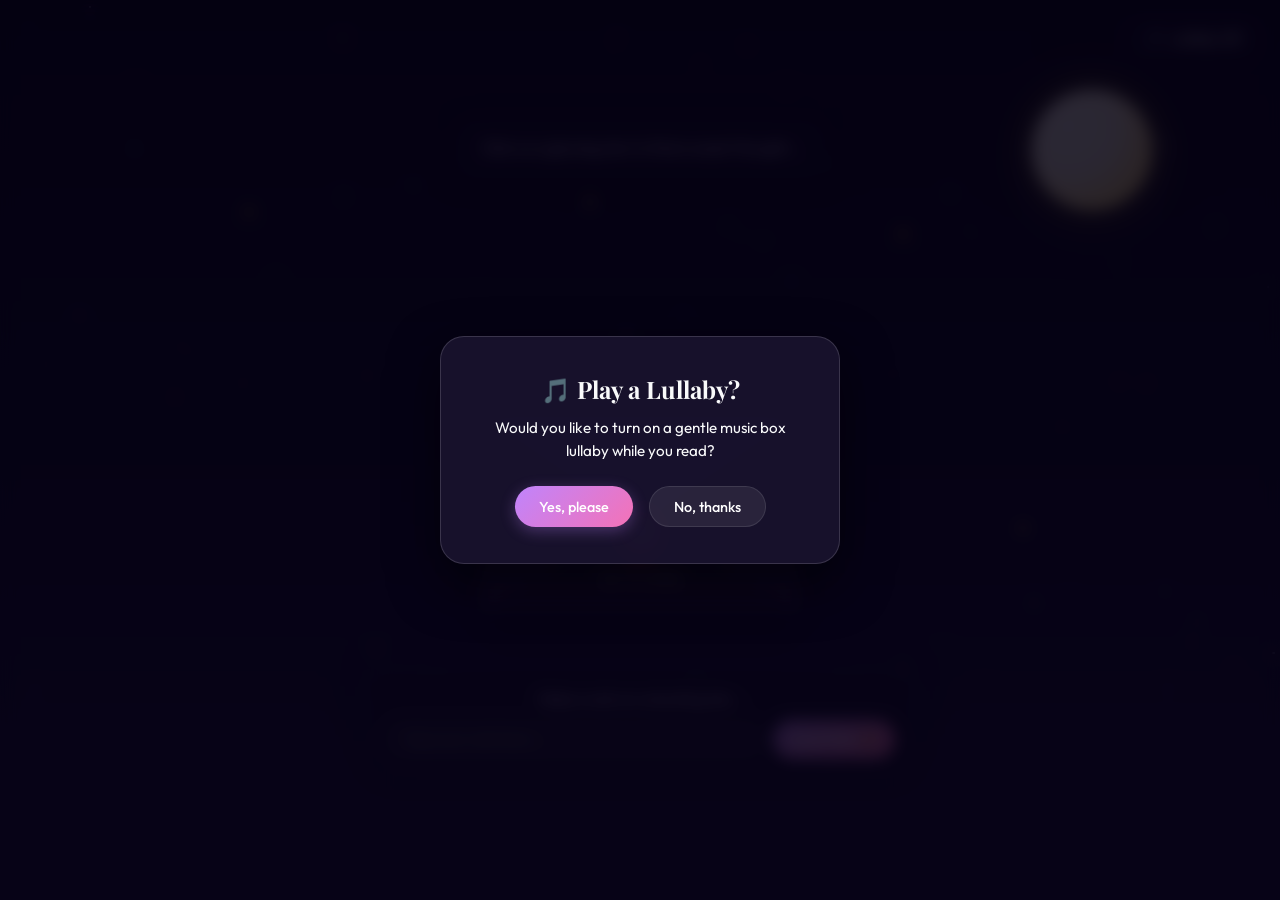
==== index.html @ 69a0bda9 "Add interactive goodnight letter for Neha" ====
<!DOCTYPE html>
<html lang="en">
<head>
    <meta charset="UTF-8">
    <meta name="viewport" content="width=device-width, initial-scale=1.0">
    <title>Good Night, Neha 🌙</title>
    <!-- Modern Premium Fonts -->
    <link rel="preconnect" href="https://fonts.googleapis.com">
    <link rel="preconnect" href="https://fonts.gstatic.com" crossorigin>
    <link href="https://fonts.googleapis.com/css2?family=Outfit:wght@300;400;600&family=Playfair+Display:ital,wght@0,400;0,700;1,400&family=Great+Vibes&display=swap" rel="stylesheet">
    <link rel="stylesheet" href="style.css">
</head>
<body>
    <!-- Canvas for floating heart particles -->
    <canvas id="particles-canvas"></canvas>

    <!-- Starfield container for dynamically generated stars -->
    <div id="starfield"></div>

    <!-- Parallax/Background elements -->
    <div class="moon">
        <div class="moon-glow"></div>
    </div>
    
    <div class="ambient-fog"></div>

    <!-- Main Interactive Area -->
    <div class="app-container">
        <!-- Soundbox Control -->
        <button id="music-toggle" class="music-btn" aria-label="Toggle Music Box">
            <span class="music-icon">🎵</span>
            <span class="music-text">Lullaby Off</span>
        </button>

        <!-- Dynamic Message Bubble (When clicking stars) -->
        <div id="star-message" class="star-message-bubble">
            Click on a glowing star to find a sweet thought...
        </div>

        <!-- The Interactive Envelope -->
        <div class="envelope-wrapper">
            <div class="envelope" id="envelope">
                <div class="flap"></div>
                <div class="pocket"></div>
                <!-- The Letter inside the envelope -->
                <div class="letter">
                    <div class="letter-content">
                        <h2 class="letter-title">Good Night, Neha ❤️</h2>
                        <div class="letter-divider"></div>
                        <p class="letter-body">
                            As the night settles in and the world grows quiet, I find my thoughts drifting to you. You make every single day brighter, and tonight, I wanted to send a little piece of that warmth back to you.
                        </p>
                        <p class="letter-body">
                            Thank you for being your wonderful, amazing self. May your sleep be peaceful and your dreams filled with happy thoughts. 
                        </p>
                        <p class="letter-signature">
                            Always, <br>
                            <span class="signature-name">Priyansh</span>
                        </p>
                    </div>
                </div>
                <!-- The interactive heart wax seal -->
                <div class="seal" id="envelope-seal">
                    <svg class="heart-svg" viewBox="0 0 32 32">
                        <path d="M16,28.261c-0.342,0-0.676-0.125-0.938-0.352c-0.273-0.237-7.447-6.529-10.457-9.539C2.47,16.233,1,13.676,1,10.66 C1,5.334,5.334,1,10.66,1c3.016,0,5.573,1.47,7.34,3.605C19.767,2.47,22.324,1,25.34,1C30.666,1,35,5.334,35,10.66 c0,3.016-1.47,5.573-3.605,7.34c-3.01,3.01-10.184,9.302-10.457,9.539C20.676,28.136,20.342,28.261,16,28.261z"/>
                    </svg>
                    <span class="seal-prompt">Tap to Open</span>
                </div>
            </div>
        </div>

        <!-- Make a Wish Panel -->
        <div class="wish-panel">
            <p>Make a wish on a shooting star...</p>
            <div class="wish-input-container">
                <input type="text" id="wish-input" placeholder="Type your wish here..." maxlength="50">
                <button id="wish-btn">Send Wish ✨</button>
            </div>
        </div>
    </div>

    <!-- Sound Indicator (Popup modal for first sound activation instruction) -->
    <div id="sound-modal" class="modal">
        <div class="modal-content">
            <h3>🎵 Play a Lullaby?</h3>
            <p>Would you like to turn on a gentle music box lullaby while you read?</p>
            <div class="modal-actions">
                <button id="modal-yes" class="btn-modal btn-primary">Yes, please</button>
                <button id="modal-no" class="btn-modal">No, thanks</button>
            </div>
        </div>
    </div>

    <script src="app.js"></script>
</body>
</html>
---- style.css ----
:root {
    --bg-sky: linear-gradient(to bottom, #050212 0%, #0d0926 50%, #17113a 100%);
    --primary: #c084fc;
    --primary-light: #e9d5ff;
    --accent: #f472b6;
    --accent-glow: rgba(244, 114, 182, 0.4);
    --gold: #fcd34d;
    --gold-glow: rgba(252, 211, 77, 0.4);
    --text-white: #f9fafb;
    --glass-bg: rgba(18, 12, 38, 0.5);
    --glass-border: rgba(255, 255, 255, 0.06);
    --font-sans: 'Outfit', sans-serif;
    --font-serif: 'Playfair Display', serif;
    --font-cursive: 'Great Vibes', cursive;
}

* {
    box-sizing: border-box;
    margin: 0;
    padding: 0;
}

body {
    background: var(--bg-sky);
    color: var(--text-white);
    font-family: var(--font-sans);
    min-height: 100vh;
    overflow-x: hidden;
    position: relative;
    display: flex;
    justify-content: center;
    align-items: center;
}

/* Fullscreen particles canvas */
#particles-canvas {
    position: absolute;
    top: 0;
    left: 0;
    width: 100%;
    height: 100%;
    pointer-events: none;
    z-index: 10;
}

/* Dynamic Stars */
#starfield {
    position: absolute;
    top: 0;
    left: 0;
    width: 100%;
    height: 100%;
    z-index: 1;
    pointer-events: none;
}

.star {
    position: absolute;
    background-color: white;
    border-radius: 50%;
    animation: twinkle 3s infinite alternate ease-in-out;
}

.star-interactive {
    background-color: var(--gold);
    box-shadow: 0 0 10px var(--gold-glow);
    cursor: pointer;
    pointer-events: auto;
    animation: twinkle-pulse 2s infinite alternate ease-in-out;
    transition: transform 0.3s ease;
}

.star-interactive:hover {
    transform: scale(1.8);
    box-shadow: 0 0 20px var(--gold);
}

@keyframes twinkle {
    0% { opacity: 0.2; transform: scale(0.8); }
    100% { opacity: 1; transform: scale(1.2); }
}

@keyframes twinkle-pulse {
    0% { opacity: 0.4; box-shadow: 0 0 5px var(--gold-glow); }
    100% { opacity: 1; box-shadow: 0 0 15px var(--gold); }
}

/* Shooting Star */
.shooting-star {
    position: absolute;
    width: 100px;
    height: 2px;
    background: linear-gradient(90deg, rgba(255,255,255,1) 0%, rgba(255,255,255,0) 100%);
    z-index: 2;
    transform: rotate(-35deg);
    animation: shoot 1.5s ease-out forwards;
}

@keyframes shoot {
    0% { transform: translate(0, 0) rotate(-35deg) scale(0); opacity: 1; }
    100% { transform: translate(-300px, 210px) rotate(-35deg) scale(1); opacity: 0; }
}

/* Glowing Moon */
.moon {
    position: absolute;
    top: 10%;
    right: 10%;
    width: 120px;
    height: 120px;
    background: radial-gradient(circle at 30% 30%, #ffffff 0%, #fffbf0 40%, #fcd34d 100%);
    border-radius: 50%;
    z-index: 2;
    box-shadow: 0 0 40px rgba(252, 211, 77, 0.3), 0 0 80px rgba(252, 211, 77, 0.1);
    animation: float-moon 8s infinite alternate ease-in-out;
}

.moon-glow {
    position: absolute;
    top: -10px;
    left: -10px;
    right: -10px;
    bottom: -10px;
    border-radius: 50%;
    background: rgba(252, 211, 77, 0.05);
    filter: blur(10px);
}

@keyframes float-moon {
    0% { transform: translateY(0); }
    100% { transform: translateY(-12px); }
}

/* Ambient Fog */
.ambient-fog {
    position: absolute;
    bottom: 0;
    left: 0;
    width: 100%;
    height: 40vh;
    background: linear-gradient(to top, rgba(23, 17, 58, 0.8), rgba(0,0,0,0));
    z-index: 2;
    pointer-events: none;
}

/* App Container Layout */
.app-container {
    position: relative;
    z-index: 5;
    width: 100%;
    max-width: 600px;
    display: flex;
    flex-direction: column;
    align-items: center;
    gap: 2rem;
    padding: 1.5rem;
}

/* Soundbox Control */
.music-btn {
    position: fixed;
    top: 20px;
    right: 20px;
    z-index: 100;
    display: flex;
    align-items: center;
    gap: 0.5rem;
    padding: 0.6rem 1.2rem;
    border-radius: 50px;
    background: var(--glass-bg);
    border: 1px solid var(--glass-border);
    backdrop-filter: blur(10px);
    -webkit-backdrop-filter: blur(10px);
    color: var(--text-white);
    font-size: 0.9rem;
    cursor: pointer;
    transition: all 0.3s ease;
}

.music-btn:hover {
    background: rgba(255, 255, 255, 0.1);
    transform: scale(1.05);
}

.music-btn.active {
    border-color: var(--primary);
    box-shadow: 0 0 12px rgba(192, 132, 252, 0.3);
}

.music-icon {
    animation: bounce 2s infinite alternate ease-in-out;
}

@keyframes bounce {
    0% { transform: translateY(0); }
    100% { transform: translateY(-3px); }
}

/* Message Bubble */
.star-message-bubble {
    background: var(--glass-bg);
    border: 1px solid var(--glass-border);
    backdrop-filter: blur(12px);
    -webkit-backdrop-filter: blur(12px);
    border-radius: 20px;
    padding: 1rem 1.5rem;
    text-align: center;
    max-width: 90%;
    font-size: 0.95rem;
    color: var(--primary-light);
    line-height: 1.5;
    box-shadow: 0 8px 32px rgba(0,0,0,0.3);
    transition: all 0.5s cubic-bezier(0.16, 1, 0.3, 1);
    animation: fadeInBubble 1s ease-out;
}

@keyframes fadeInBubble {
    from { opacity: 0; transform: translateY(-10px); }
    to { opacity: 1; transform: translateY(0); }
}

/* 3D Interactive Envelope Container */
.envelope-wrapper {
    height: 380px;
    display: flex;
    justify-content: center;
    align-items: flex-end;
    perspective: 1000px;
    margin-top: 1.5rem;
}

.envelope {
    width: 320px;
    height: 200px;
    background-color: #2b1f4c;
    border-radius: 0 0 8px 8px;
    position: relative;
    box-shadow: 0 20px 40px rgba(0, 0, 0, 0.4);
    transition: transform 0.4s ease;
}

/* Envelope Flap (Triangle top) */
.flap {
    position: absolute;
    top: 0;
    left: 0;
    width: 0;
    height: 0;
    border-left: 160px solid transparent;
    border-right: 160px solid transparent;
    border-top: 110px solid #3c2c6b;
    border-radius: 4px;
    transform-origin: top;
    z-index: 4;
    transition: transform 0.4s ease 0.2s, z-index 0.1s ease 0.4s;
}

/* Envelope Pocket (Front folds) */
.pocket {
    position: absolute;
    bottom: 0;
    left: 0;
    width: 0;
    height: 0;
    border-left: 160px solid #231942;
    border-right: 160px solid #231942;
    border-bottom: 100px solid #1c1335;
    border-top: 100px solid transparent;
    border-radius: 0 0 8px 8px;
    z-index: 3;
}

/* Letter Content */
.letter {
    position: absolute;
    bottom: 10px;
    left: 15px;
    width: 290px;
    height: 180px;
    background-color: #faf8f2;
    border-radius: 8px;
    z-index: 2;
    padding: 20px;
    color: #2c243a;
    box-shadow: 0 0 10px rgba(0,0,0,0.15);
    transition: transform 0.5s cubic-bezier(0.16, 1, 0.3, 1) 0.4s, z-index 0.1s ease 0.4s, height 0.5s ease 0.4s;
    overflow: hidden;
}

.letter-content {
    display: flex;
    flex-direction: column;
    height: 100%;
    opacity: 0;
    transition: opacity 0.4s ease 0.6s;
    overflow-y: auto;
    scrollbar-width: thin;
    scrollbar-color: rgba(0, 0, 0, 0.2) transparent;
}

.letter-content::-webkit-scrollbar {
    width: 4px;
}

.letter-content::-webkit-scrollbar-thumb {
    background-color: rgba(0, 0, 0, 0.2);
    border-radius: 4px;
}

.letter-title {
    font-family: var(--font-serif);
    font-size: 1.3rem;
    color: #4a154b;
    margin-bottom: 0.5rem;
    text-align: center;
}

.letter-divider {
    height: 1px;
    background: radial-gradient(circle, #e2d8c3 0%, rgba(0,0,0,0) 70%);
    margin-bottom: 0.75rem;
}

.letter-body {
    font-size: 0.88rem;
    line-height: 1.6;
    margin-bottom: 0.75rem;
    font-weight: 400;
    text-align: left;
}

.letter-signature {
    text-align: right;
    margin-top: auto;
    font-size: 0.9rem;
    line-height: 1.2;
}

.signature-name {
    font-family: var(--font-cursive);
    font-size: 1.8rem;
    color: #e11d48;
}

/* Wax Heart Seal Button */
.seal {
    position: absolute;
    top: 95px;
    left: 135px;
    width: 50px;
    height: 50px;
    background-color: #e11d48;
    border-radius: 50%;
    z-index: 5;
    display: flex;
    justify-content: center;
    align-items: center;
    box-shadow: 0 4px 15px rgba(225, 29, 72, 0.5), inset 0 2px 4px rgba(255,255,255,0.3);
    cursor: pointer;
    transition: transform 0.3s cubic-bezier(0.175, 0.885, 0.32, 1.275), box-shadow 0.3s ease;
}

.heart-svg {
    width: 24px;
    height: 24px;
    fill: white;
    transition: transform 0.3s ease;
}

.seal:hover {
    transform: scale(1.15);
    box-shadow: 0 6px 20px rgba(225, 29, 72, 0.7);
}

.seal:hover .heart-svg {
    transform: scale(1.1);
}

.seal-prompt {
    position: absolute;
    bottom: -28px;
    font-size: 0.75rem;
    text-transform: uppercase;
    letter-spacing: 0.05em;
    color: var(--text-white);
    opacity: 0.8;
    white-space: nowrap;
    pointer-events: none;
    animation: pulse-text 2s infinite ease-in-out;
}

@keyframes pulse-text {
    0% { opacity: 0.5; }
    50% { opacity: 1; transform: scale(1.03); }
    100% { opacity: 0.5; }
}

/* Envelope Open State Actions */
.envelope.open {
    transform: translateY(60px);
}

.envelope.open .flap {
    transform: rotateX(180deg);
    z-index: 1;
}

.envelope.open .letter {
    height: 280px;
    transform: translateY(-160px);
    z-index: 5;
    box-shadow: 0 10px 30px rgba(0,0,0,0.35);
}

.envelope.open .letter-content {
    opacity: 1;
}

.envelope.open .seal {
    transform: scale(0);
    opacity: 0;
    pointer-events: none;
}

/* Wish Panel */
.wish-panel {
    width: 100%;
    background: var(--glass-bg);
    border: 1px solid var(--glass-border);
    backdrop-filter: blur(12px);
    -webkit-backdrop-filter: blur(12px);
    border-radius: 20px;
    padding: 1.25rem;
    text-align: center;
    box-shadow: 0 8px 32px rgba(0,0,0,0.25);
    margin-top: 1.5rem;
}

.wish-panel p {
    font-size: 0.9rem;
    color: var(--primary-light);
    margin-bottom: 0.75rem;
}

.wish-input-container {
    display: flex;
    gap: 0.5rem;
}

#wish-input {
    flex: 1;
    background: rgba(255, 255, 255, 0.05);
    border: 1px solid rgba(255, 255, 255, 0.1);
    border-radius: 50px;
    padding: 0.6rem 1.2rem;
    color: white;
    font-family: var(--font-sans);
    font-size: 0.9rem;
    outline: none;
    transition: all 0.3s ease;
}

#wish-input:focus {
    border-color: var(--primary);
    background: rgba(255, 255, 255, 0.08);
}

#wish-btn {
    background: linear-gradient(135deg, var(--primary) 0%, var(--accent) 100%);
    border: none;
    color: white;
    padding: 0.6rem 1.2rem;
    border-radius: 50px;
    cursor: pointer;
    font-weight: 600;
    font-size: 0.85rem;
    font-family: var(--font-sans);
    transition: all 0.3s ease;
}

#wish-btn:hover {
    transform: translateY(-2px);
    box-shadow: 0 4px 12px rgba(192, 132, 252, 0.4);
}

/* Popup Modal Styles */
.modal {
    position: fixed;
    top: 0;
    left: 0;
    width: 100%;
    height: 100%;
    background: rgba(5, 2, 18, 0.85);
    backdrop-filter: blur(8px);
    -webkit-backdrop-filter: blur(8px);
    display: flex;
    justify-content: center;
    align-items: center;
    z-index: 1000;
    opacity: 0;
    pointer-events: none;
    transition: opacity 0.5s ease;
}

.modal.show {
    opacity: 1;
    pointer-events: auto;
}

.modal-content {
    background: rgba(25, 18, 46, 0.95);
    border: 1px solid rgba(255, 255, 255, 0.15);
    border-radius: 24px;
    padding: 2.25rem;
    max-width: 400px;
    width: 90%;
    text-align: center;
    box-shadow: 0 20px 50px rgba(0,0,0,0.5);
    transform: translateY(20px);
    transition: transform 0.5s cubic-bezier(0.16, 1, 0.3, 1);
}

.modal.show .modal-content {
    transform: translateY(0);
}

.modal-content h3 {
    font-family: var(--font-serif);
    font-size: 1.5rem;
    margin-bottom: 0.75rem;
}

.modal-content p {
    font-size: 0.95rem;
    color: var(--text-muted);
    line-height: 1.5;
    margin-bottom: 1.5rem;
}

.modal-actions {
    display: flex;
    justify-content: center;
    gap: 1rem;
}

.btn-modal {
    background: rgba(255, 255, 255, 0.08);
    border: 1px solid rgba(255, 255, 255, 0.1);
    color: white;
    padding: 0.65rem 1.5rem;
    border-radius: 50px;
    cursor: pointer;
    font-family: var(--font-sans);
    font-weight: 500;
    font-size: 0.9rem;
    transition: all 0.3s ease;
}

.btn-modal:hover {
    background: rgba(255, 255, 255, 0.12);
}

.btn-modal.btn-primary {
    background: linear-gradient(135deg, var(--primary) 0%, var(--accent) 100%);
    border: none;
    box-shadow: 0 4px 15px rgba(192, 132, 252, 0.3);
}

.btn-modal.btn-primary:hover {
    transform: translateY(-2px);
    box-shadow: 0 6px 20px rgba(192, 132, 252, 0.45);
}

/* Mobile Responsiveness Fine-Tuning */
@media (max-width: 480px) {
    .music-btn {
        padding: 0.5rem 1rem;
        font-size: 0.8rem;
        top: 15px;
        right: 15px;
    }

    .moon {
        width: 80px;
        height: 80px;
        top: 12%;
        right: 12%;
    }

    .envelope-wrapper {
        height: 350px;
    }

    .envelope {
        width: 280px;
        height: 175px;
    }

    .flap {
        border-left: 140px solid transparent;
        border-right: 140px solid transparent;
        border-top: 95px solid #3c2c6b;
    }

    .pocket {
        border-left: 140px solid #231942;
        border-right: 140px solid #231942;
        border-bottom: 87px solid #1c1335;
        border-top: 87px solid transparent;
    }

    .letter {
        width: 250px;
        height: 155px;
        left: 15px;
        padding: 15px;
    }

    .envelope.open {
        transform: translateY(50px);
    }

    .envelope.open .letter {
        height: 240px;
        transform: translateY(-130px);
    }

    .seal {
        top: 80px;
        left: 115px;
    }
}
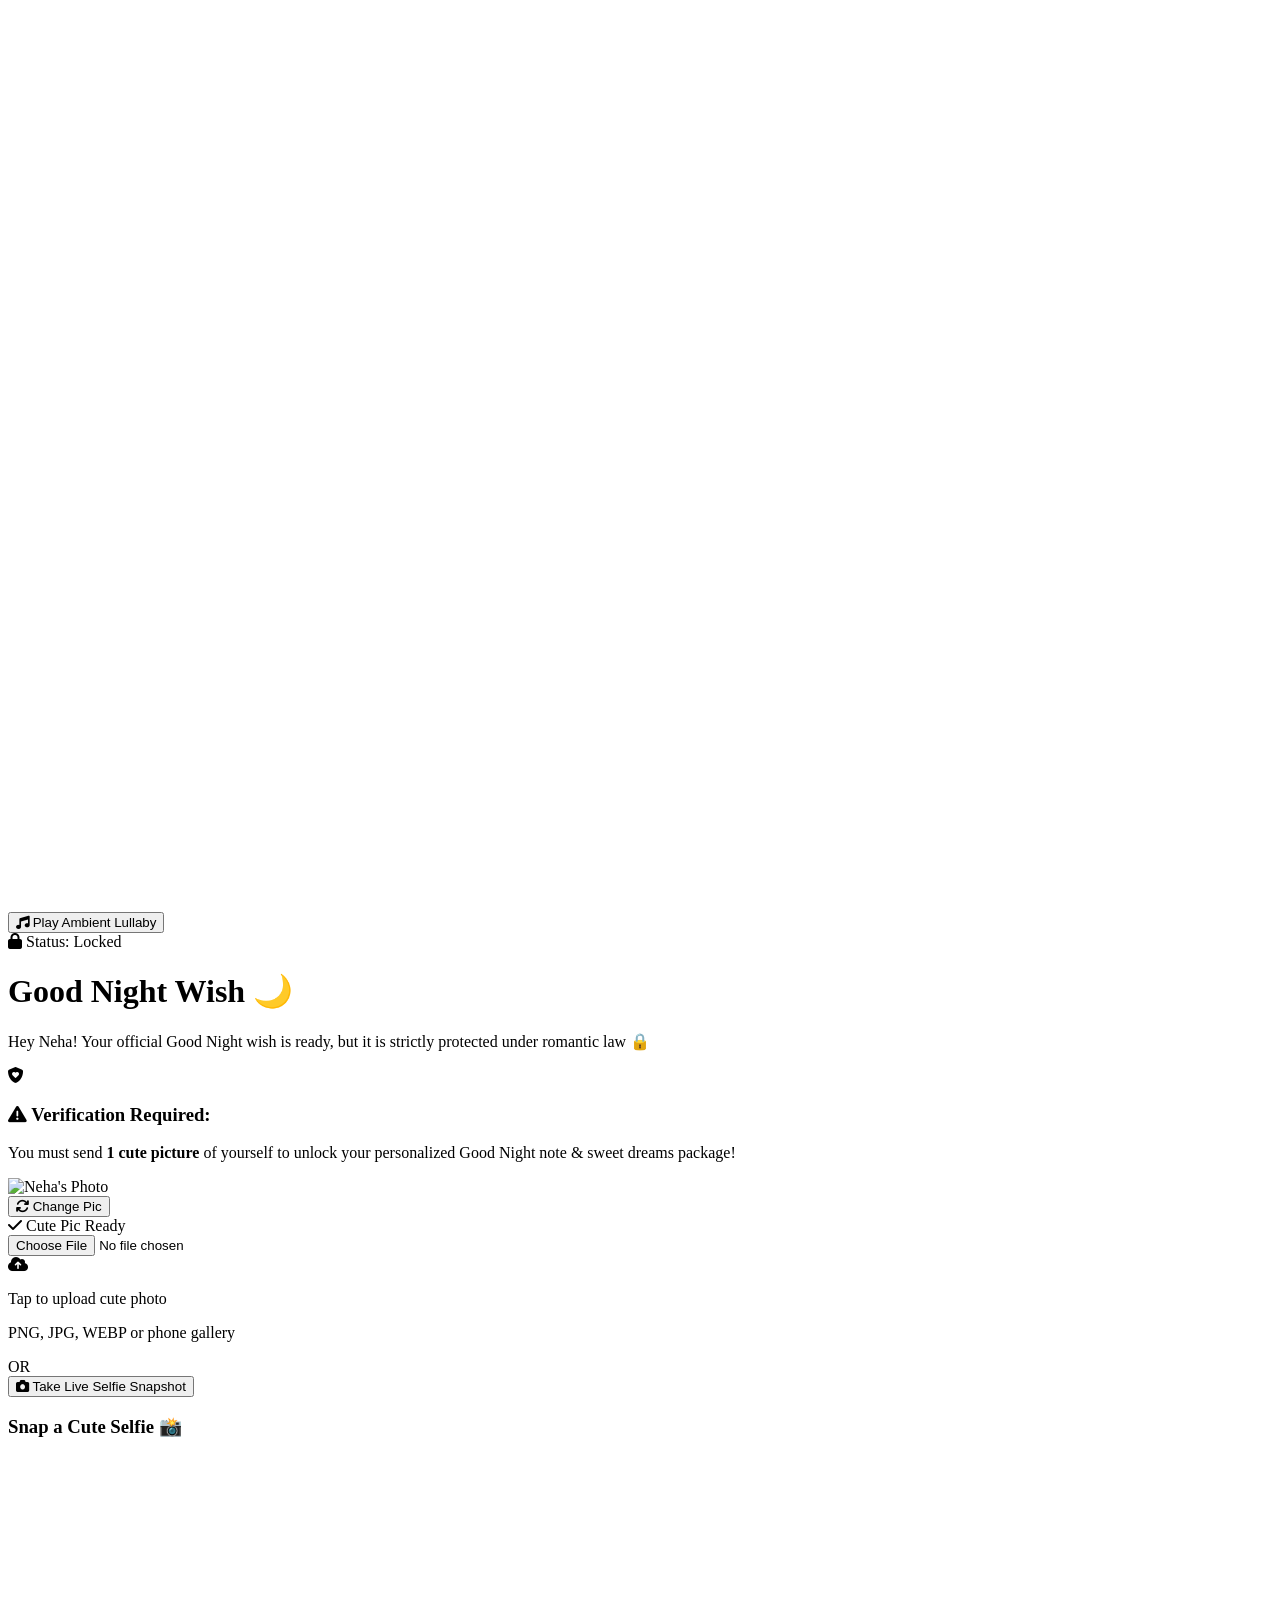
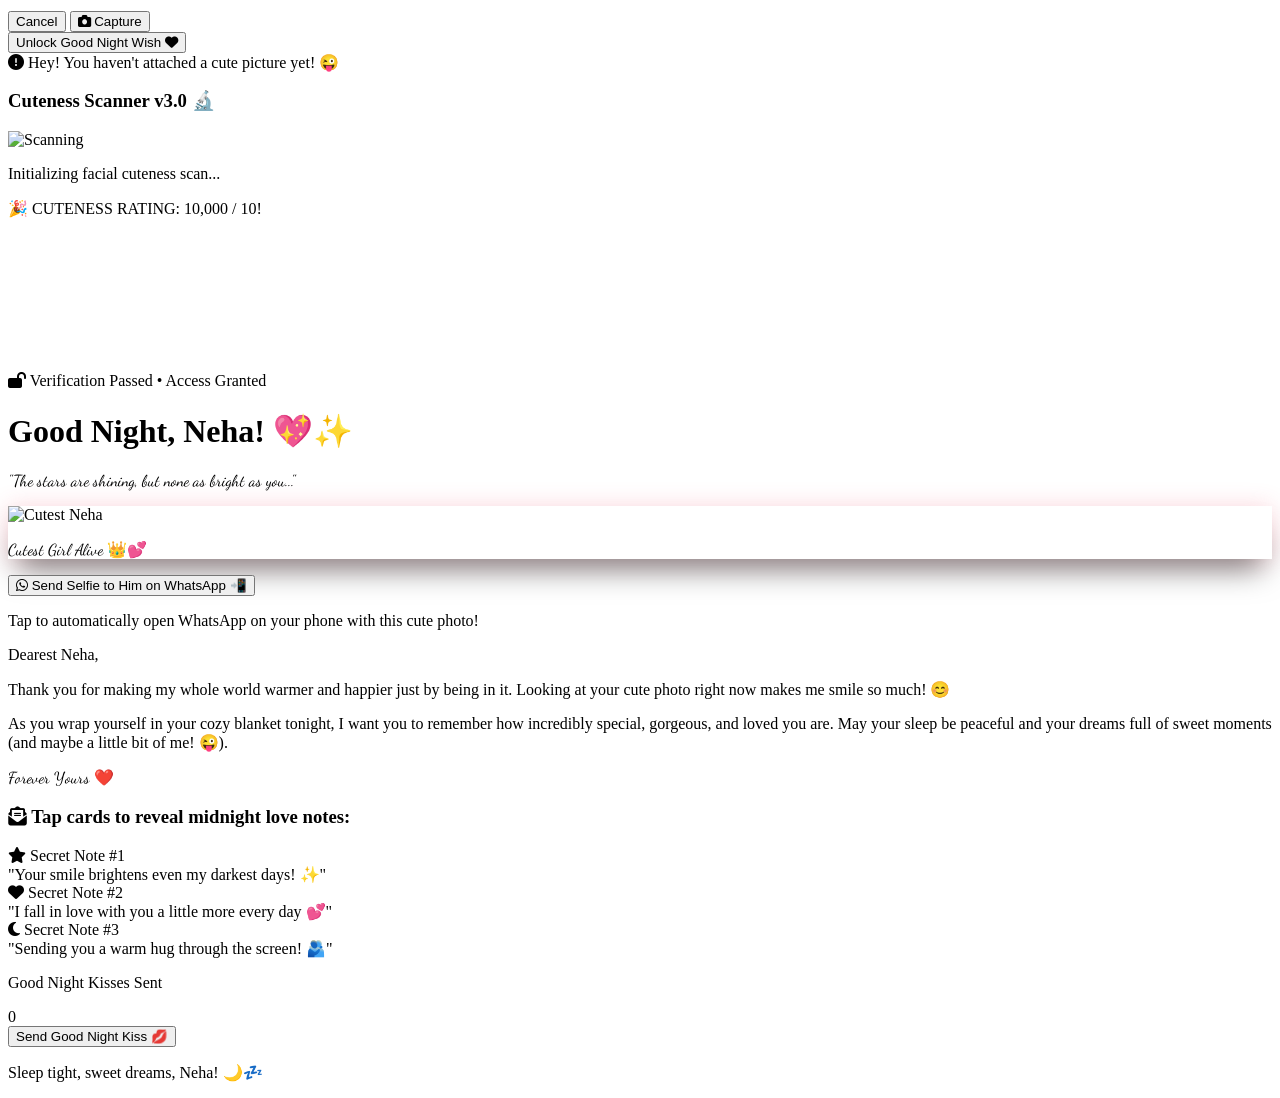
==== commit cb428730: "Update root index.html, styles.css, script.js and add .nojekyll" ====
--- a/index.html
+++ b/index.html
@@ -1,96 +1,289 @@
 <!DOCTYPE html>
 <html lang="en">
 <head>
-    <meta charset="UTF-8">
-    <meta name="viewport" content="width=device-width, initial-scale=1.0">
-    <title>Good Night, Neha 🌙</title>
-    <!-- Modern Premium Fonts -->
-    <link rel="preconnect" href="https://fonts.googleapis.com">
-    <link rel="preconnect" href="https://fonts.gstatic.com" crossorigin>
-    <link href="https://fonts.googleapis.com/css2?family=Outfit:wght@300;400;600&family=Playfair+Display:ital,wght@0,400;0,700;1,400&family=Great+Vibes&display=swap" rel="stylesheet">
-    <link rel="stylesheet" href="style.css">
+  <meta charset="UTF-8">
+  <meta name="viewport" content="width=device-width, initial-scale=1.0">
+  <title>Good Night Lock for Neha 🌙💖</title>
+  <!-- Tailwind CSS CDN -->
+  <script src="https://cdn.tailwindcss.com"></script>
+  <!-- Google Fonts -->
+  <link rel="preconnect" href="https://fonts.googleapis.com">
+  <link rel="preconnect" href="https://fonts.gstatic.com" crossorigin>
+  <link href="https://fonts.googleapis.com/css2?family=Dancing+Script:wght@600;700&family=Plus+Jakarta+Sans:wght@400;500;600;700;800&family=Playfair+Display:ital,wght@0,600;0,700;1,400&display=swap" rel="stylesheet">
+  <!-- FontAwesome Icons CDN -->
+  <link rel="stylesheet" href="https://cdnjs.cloudflare.com/ajax/libs/font-awesome/6.4.0/css/all.min.css">
+  <!-- Custom Stylesheet -->
+  <link rel="stylesheet" href="styles.css">
 </head>
-<body>
-    <!-- Canvas for floating heart particles -->
-    <canvas id="particles-canvas"></canvas>
-
-    <!-- Starfield container for dynamically generated stars -->
-    <div id="starfield"></div>
-
-    <!-- Parallax/Background elements -->
-    <div class="moon">
-        <div class="moon-glow"></div>
+<body class="bg-slate-950 text-slate-100 min-h-screen font-sans selection:bg-pink-500 selection:text-white relative overflow-x-hidden">
+
+  <!-- Background Starry Canvas -->
+  <canvas id="starCanvas" class="fixed inset-0 pointer-events-none z-0"></canvas>
+
+  <!-- Ambient Glowing Blobs -->
+  <div class="fixed top-1/4 -left-32 w-80 h-80 bg-pink-600/20 rounded-full blur-3xl pointer-events-none"></div>
+  <div class="fixed bottom-1/4 -right-32 w-96 h-96 bg-purple-600/20 rounded-full blur-3xl pointer-events-none"></div>
+
+  <!-- Ambient Lullaby Music Toggle -->
+  <div class="fixed top-4 right-4 z-50 flex items-center gap-2">
+    <button id="musicToggleBtn" type="button" class="bg-white/10 hover:bg-white/20 backdrop-blur-md border border-white/20 text-white p-3 rounded-full shadow-lg transition-all transform hover:scale-105 flex items-center gap-2 text-sm font-medium">
+      <i id="musicIcon" class="fa-solid fa-music text-pink-400"></i>
+      <span id="musicText" class="hidden sm:inline">Play Ambient Lullaby</span>
+    </button>
+  </div>
+
+  <main class="relative z-10 min-h-screen flex flex-col items-center justify-center p-4 sm:p-6 md:p-8">
+
+    <!-- CONTAINER 1: LOCKED GATEKEEPER VIEW -->
+    <div id="lockedSection" class="w-full max-w-md bg-slate-900/80 backdrop-blur-xl border border-pink-500/30 rounded-3xl p-6 sm:p-8 shadow-2xl shadow-pink-950/40 text-center transition-all duration-500 relative">
+      
+      <!-- Lock Header Badge -->
+      <div class="inline-flex items-center gap-2 bg-pink-500/10 border border-pink-500/30 text-pink-300 text-xs uppercase tracking-widest font-semibold px-4 py-1.5 rounded-full mb-4">
+        <i class="fa-solid fa-lock text-pink-400"></i> Status: Locked
+      </div>
+
+      <h1 class="font-serif text-3xl sm:text-4xl font-bold text-transparent bg-clip-text bg-gradient-to-r from-pink-300 via-rose-200 to-purple-300 mb-2">
+        Good Night Wish 🌙
+      </h1>
+      <p class="text-slate-300 text-sm sm:text-base mb-6 leading-relaxed">
+        Hey <span class="text-pink-300 font-semibold underline decoration-pink-500/50">Neha</span>! Your official Good Night wish is ready, but it is strictly protected under romantic law 🔒
+      </p>
+
+      <!-- Rule Box -->
+      <div class="bg-pink-950/40 border border-pink-500/20 rounded-2xl p-4 mb-6 text-left relative overflow-hidden">
+        <div class="absolute -right-4 -bottom-4 text-pink-500/10 text-6xl pointer-events-none">
+          <i class="fa-solid fa-shield-heart"></i>
+        </div>
+        <h3 class="text-pink-300 font-semibold text-sm flex items-center gap-2 mb-1">
+          <i class="fa-solid fa-triangle-exclamation text-amber-400"></i> Verification Required:
+        </h3>
+        <p class="text-xs text-slate-300 leading-relaxed">
+          You must send <strong>1 cute picture</strong> of yourself to unlock your personalized Good Night note & sweet dreams package!
+        </p>
+      </div>
+
+      <!-- Photo Upload & Capture Box -->
+      <div class="space-y-4 mb-6">
+        
+        <!-- Live Image Preview (Hidden initially) -->
+        <div id="imagePreviewContainer" class="hidden relative group rounded-2xl overflow-hidden border-2 border-pink-400/80 shadow-lg shadow-pink-500/20 max-h-64">
+          <img id="imagePreview" src="" alt="Neha's Photo" class="w-full h-64 object-cover">
+          <div class="absolute inset-0 bg-slate-950/40 backdrop-blur-xs flex items-center justify-center gap-3 opacity-0 group-hover:opacity-100 transition-opacity">
+            <button id="changePhotoBtn" type="button" class="bg-pink-600 text-white text-xs font-semibold px-4 py-2 rounded-full shadow hover:bg-pink-500 transition">
+              <i class="fa-solid fa-arrows-rotate mr-1"></i> Change Pic
+            </button>
+          </div>
+          <div class="absolute top-2 right-2 bg-emerald-500 text-white text-[10px] font-bold px-2 py-0.5 rounded-full shadow flex items-center gap-1">
+            <i class="fa-solid fa-check"></i> Cute Pic Ready
+          </div>
+        </div>
+
+        <!-- Drag and Drop / Upload Button Area -->
+        <div id="uploadBox" class="border-2 border-dashed border-pink-400/40 hover:border-pink-400 bg-pink-950/20 rounded-2xl p-6 transition-all duration-300 cursor-pointer flex flex-col items-center justify-center group">
+          <input type="file" id="fileInput" accept="image/*" class="hidden">
+          <div class="w-14 h-14 bg-pink-500/10 group-hover:bg-pink-500/20 text-pink-400 rounded-full flex items-center justify-center text-2xl mb-3 transition-transform group-hover:scale-110">
+            <i class="fa-solid fa-cloud-arrow-up"></i>
+          </div>
+          <p class="text-slate-200 text-sm font-medium mb-1">
+            Tap to upload cute photo
+          </p>
+          <p class="text-slate-400 text-xs">
+            PNG, JPG, WEBP or phone gallery
+          </p>
+        </div>
+
+        <div class="flex items-center my-3">
+          <div class="flex-grow border-t border-slate-800"></div>
+          <span class="px-3 text-xs text-slate-500 uppercase tracking-widest font-semibold">OR</span>
+          <div class="flex-grow border-t border-slate-800"></div>
+        </div>
+
+        <!-- Live Selfie Camera Option -->
+        <button id="openCameraBtn" type="button" class="w-full bg-slate-800 hover:bg-slate-700/80 border border-slate-700 text-pink-200 text-sm font-semibold py-3 px-4 rounded-xl transition flex items-center justify-center gap-2">
+          <i class="fa-solid fa-camera text-pink-400"></i> Take Live Selfie Snapshot
+        </button>
+
+      </div>
+
+      <!-- Camera Modal (Hidden by default) -->
+      <div id="cameraModal" class="hidden fixed inset-0 z-50 bg-slate-950/90 backdrop-blur-md flex flex-col items-center justify-center p-4">
+        <div class="bg-slate-900 border border-slate-800 w-full max-w-sm rounded-3xl overflow-hidden shadow-2xl p-4 text-center">
+          <h3 class="text-slate-200 font-semibold text-lg mb-3">Snap a Cute Selfie 📸</h3>
+          <div class="relative rounded-2xl overflow-hidden bg-black aspect-3/4 mb-4">
+            <video id="webcam" autoplay playsinline class="w-full h-full object-cover transform -scale-x-100"></video>
+            <canvas id="photoCanvas" class="hidden"></canvas>
+          </div>
+          <div class="flex gap-3">
+            <button id="closeCameraBtn" type="button" class="flex-1 bg-slate-800 text-slate-300 text-sm font-semibold py-2.5 rounded-xl hover:bg-slate-700">
+              Cancel
+            </button>
+            <button id="captureBtn" type="button" class="flex-1 bg-pink-600 text-white text-sm font-semibold py-2.5 rounded-xl hover:bg-pink-500 shadow-lg shadow-pink-600/30">
+              <i class="fa-solid fa-camera mr-1"></i> Capture
+            </button>
+          </div>
+        </div>
+      </div>
+
+      <!-- Unlock Action Button -->
+      <button id="unlockBtn" type="button" class="w-full bg-gradient-to-r from-pink-600 via-rose-500 to-purple-600 hover:from-pink-500 hover:to-purple-500 text-white font-bold text-base py-4 rounded-2xl shadow-xl shadow-pink-600/30 transition-all duration-300 transform active:scale-95 flex items-center justify-center gap-2 group">
+        <span>Unlock Good Night Wish</span>
+        <i class="fa-solid fa-heart text-white group-hover:scale-125 transition-transform"></i>
+      </button>
+
+      <!-- Warning Toast/Popup container -->
+      <div id="warningPopup" class="hidden mt-4 bg-rose-500/20 border border-rose-500/50 text-rose-200 text-xs font-semibold px-4 py-3 rounded-xl animate-bounce flex items-center gap-2">
+        <i class="fa-solid fa-circle-exclamation text-rose-400 text-base"></i>
+        <span id="warningMessage">Hey! You haven't attached a cute picture yet! 😜</span>
+      </div>
+
     </div>
-    
-    <div class="ambient-fog"></div>
-
-    <!-- Main Interactive Area -->
-    <div class="app-container">
-        <!-- Soundbox Control -->
-        <button id="music-toggle" class="music-btn" aria-label="Toggle Music Box">
-            <span class="music-icon">🎵</span>
-            <span class="music-text">Lullaby Off</span>
-        </button>
-
-        <!-- Dynamic Message Bubble (When clicking stars) -->
-        <div id="star-message" class="star-message-bubble">
-            Click on a glowing star to find a sweet thought...
-        </div>
-
-        <!-- The Interactive Envelope -->
-        <div class="envelope-wrapper">
-            <div class="envelope" id="envelope">
-                <div class="flap"></div>
-                <div class="pocket"></div>
-                <!-- The Letter inside the envelope -->
-                <div class="letter">
-                    <div class="letter-content">
-                        <h2 class="letter-title">Good Night, Neha ❤️</h2>
-                        <div class="letter-divider"></div>
-                        <p class="letter-body">
-                            As the night settles in and the world grows quiet, I find my thoughts drifting to you. You make every single day brighter, and tonight, I wanted to send a little piece of that warmth back to you.
-                        </p>
-                        <p class="letter-body">
-                            Thank you for being your wonderful, amazing self. May your sleep be peaceful and your dreams filled with happy thoughts. 
-                        </p>
-                        <p class="letter-signature">
-                            Always, <br>
-                            <span class="signature-name">Priyansh</span>
-                        </p>
-                    </div>
-                </div>
-                <!-- The interactive heart wax seal -->
-                <div class="seal" id="envelope-seal">
-                    <svg class="heart-svg" viewBox="0 0 32 32">
-                        <path d="M16,28.261c-0.342,0-0.676-0.125-0.938-0.352c-0.273-0.237-7.447-6.529-10.457-9.539C2.47,16.233,1,13.676,1,10.66 C1,5.334,5.334,1,10.66,1c3.016,0,5.573,1.47,7.34,3.605C19.767,2.47,22.324,1,25.34,1C30.666,1,35,5.334,35,10.66 c0,3.016-1.47,5.573-3.605,7.34c-3.01,3.01-10.184,9.302-10.457,9.539C20.676,28.136,20.342,28.261,16,28.261z"/>
-                    </svg>
-                    <span class="seal-prompt">Tap to Open</span>
-                </div>
+
+
+    <!-- CONTAINER 2: CUTENESS SCANNER MODAL (Hidden initially) -->
+    <div id="scannerModal" class="hidden fixed inset-0 z-50 bg-slate-950/90 backdrop-blur-lg flex items-center justify-center p-4">
+      <div class="bg-slate-900/90 border border-pink-500/40 rounded-3xl p-6 sm:p-8 max-w-sm w-full text-center relative overflow-hidden shadow-2xl">
+        
+        <h3 class="text-xl font-bold text-pink-300 mb-4">Cuteness Scanner v3.0 🔬</h3>
+
+        <!-- Scanner Image Box with Animated Laser Bar -->
+        <div class="relative rounded-2xl overflow-hidden border-2 border-pink-500/50 mb-6 mx-auto w-48 h-48 shadow-lg">
+          <img id="scannerImg" src="" alt="Scanning" class="w-full h-full object-cover">
+          <!-- Laser Scan Line -->
+          <div class="laser-beam absolute inset-x-0 h-1 bg-pink-400 shadow-[0_0_15px_#f43f5e] z-10"></div>
+          <div class="absolute inset-0 bg-pink-500/10 pointer-events-none"></div>
+        </div>
+
+        <div class="space-y-2 mb-6">
+          <div class="h-2 w-full bg-slate-800 rounded-full overflow-hidden">
+            <div id="scanProgressBar" class="h-full bg-gradient-to-r from-pink-500 to-purple-500 w-0 transition-all duration-300"></div>
+          </div>
+          <p id="scanStatusText" class="text-xs text-pink-300 font-mono tracking-wider">Initializing facial cuteness scan...</p>
+        </div>
+
+        <div id="scanResultBadge" class="hidden text-emerald-400 font-extrabold text-lg animate-pulse">
+          🎉 CUTENESS RATING: 10,000 / 10!
+        </div>
+
+      </div>
+    </div>
+
+
+    <!-- CONTAINER 3: UNLOCKED ROMANTIC GOOD NIGHT REVEAL -->
+    <div id="unlockedSection" class="hidden w-full max-w-lg bg-slate-900/90 backdrop-blur-xl border border-pink-500/40 rounded-3xl p-6 sm:p-8 shadow-2xl shadow-pink-900/50 text-center transition-all duration-700 relative overflow-hidden my-8">
+      
+      <!-- Confetti / Heart Canvas -->
+      <canvas id="heartCanvas" class="absolute inset-0 pointer-events-none z-0"></canvas>
+
+      <div class="relative z-10">
+        
+        <!-- Header -->
+        <div class="inline-flex items-center gap-2 bg-emerald-500/10 border border-emerald-500/30 text-emerald-300 text-xs uppercase tracking-widest font-semibold px-4 py-1.5 rounded-full mb-4">
+          <i class="fa-solid fa-lock-open text-emerald-400"></i> Verification Passed • Access Granted
+        </div>
+
+        <h1 class="font-serif text-3xl sm:text-5xl font-extrabold text-transparent bg-clip-text bg-gradient-to-r from-pink-300 via-rose-200 to-purple-300 mb-2">
+          Good Night, Neha! 💖✨
+        </h1>
+        <p class="font-handwriting text-pink-300 text-lg sm:text-xl mb-6">
+          "The stars are shining, but none as bright as you..."
+        </p>
+
+        <!-- Polaroid Frame displaying her photo -->
+        <div class="polaroid-frame bg-white p-4 pb-6 rounded-lg shadow-2xl max-w-xs mx-auto mb-6 transform -rotate-2 hover:rotate-0 transition-transform duration-300 relative group">
+          <div class="absolute -top-3 left-1/2 -translate-x-1/2 bg-amber-200/80 w-24 h-6 transform -rotate-1 shadow-sm pointer-events-none"></div>
+          <img id="unlockedUserPhoto" src="" alt="Cutest Neha" class="w-full h-64 object-cover rounded shadow-inner mb-3">
+          <p class="font-handwriting text-slate-800 text-xl font-bold tracking-wide">
+            Cutest Girl Alive 👑💕
+          </p>
+        </div>
+
+        <!-- Prominent WhatsApp Action Button -->
+        <div class="mb-8 space-y-3">
+          <button id="whatsappShareBtn" type="button" class="w-full bg-emerald-600 hover:bg-emerald-500 active:scale-95 text-white font-bold text-base py-3.5 px-6 rounded-2xl shadow-xl shadow-emerald-600/30 flex items-center justify-center gap-3 transition-all duration-300">
+            <i class="fa-brands fa-whatsapp text-2xl"></i>
+            <span>Send Selfie to Him on WhatsApp 📲</span>
+          </button>
+          <p class="text-[11px] text-slate-400">
+            Tap to automatically open WhatsApp on your phone with this cute photo!
+          </p>
+        </div>
+
+        <!-- Romantic Good Night Letter -->
+        <div class="bg-gradient-to-b from-pink-950/40 to-purple-950/40 border border-pink-500/30 rounded-2xl p-6 text-left mb-8 space-y-4 leading-relaxed text-slate-200 text-sm sm:text-base relative shadow-inner">
+          <p class="font-semibold text-pink-300 text-lg">
+            Dearest Neha,
+          </p>
+          <p>
+            Thank you for making my whole world warmer and happier just by being in it. Looking at your cute photo right now makes me smile so much! 😊
+          </p>
+          <p>
+            As you wrap yourself in your cozy blanket tonight, I want you to remember how incredibly special, gorgeous, and loved you are. May your sleep be peaceful and your dreams full of sweet moments (and maybe a little bit of me! 😜).
+          </p>
+          <p class="text-right font-handwriting text-pink-300 text-xl font-bold pt-2">
+            Forever Yours ❤️
+          </p>
+        </div>
+
+        <!-- Interactive Love Notes Cards Section -->
+        <div class="mb-8">
+          <h3 class="text-slate-300 font-semibold text-sm mb-3 flex items-center justify-center gap-2">
+            <i class="fa-solid fa-envelope-open-text text-pink-400"></i> Tap cards to reveal midnight love notes:
+          </h3>
+          
+          <div class="grid grid-cols-1 sm:grid-cols-3 gap-3">
+            <!-- Card 1 -->
+            <div class="love-card bg-slate-800/80 border border-pink-500/20 p-4 rounded-xl cursor-pointer hover:border-pink-400 transition text-center select-none" onclick="toggleCard(this)">
+              <div class="card-front font-bold text-pink-300 text-sm">
+                <i class="fa-solid fa-star text-amber-300 mb-1 block"></i> Secret Note #1
+              </div>
+              <div class="card-back hidden text-xs text-slate-200 font-medium">
+                "Your smile brightens even my darkest days! ✨"
+              </div>
             </div>
-        </div>
-
-        <!-- Make a Wish Panel -->
-        <div class="wish-panel">
-            <p>Make a wish on a shooting star...</p>
-            <div class="wish-input-container">
-                <input type="text" id="wish-input" placeholder="Type your wish here..." maxlength="50">
-                <button id="wish-btn">Send Wish ✨</button>
+            
+            <!-- Card 2 -->
+            <div class="love-card bg-slate-800/80 border border-pink-500/20 p-4 rounded-xl cursor-pointer hover:border-pink-400 transition text-center select-none" onclick="toggleCard(this)">
+              <div class="card-front font-bold text-pink-300 text-sm">
+                <i class="fa-solid fa-heart text-rose-400 mb-1 block"></i> Secret Note #2
+              </div>
+              <div class="card-back hidden text-xs text-slate-200 font-medium">
+                "I fall in love with you a little more every day 💕"
+              </div>
             </div>
-        </div>
+
+            <!-- Card 3 -->
+            <div class="love-card bg-slate-800/80 border border-pink-500/20 p-4 rounded-xl cursor-pointer hover:border-pink-400 transition text-center select-none" onclick="toggleCard(this)">
+              <div class="card-front font-bold text-pink-300 text-sm">
+                <i class="fa-solid fa-moon text-purple-300 mb-1 block"></i> Secret Note #3
+              </div>
+              <div class="card-back hidden text-xs text-slate-200 font-medium">
+                "Sending you a warm hug through the screen! 🫂"
+              </div>
+            </div>
+          </div>
+        </div>
+
+        <!-- Virtual Kiss Sender Counter -->
+        <div class="bg-pink-950/30 border border-pink-500/20 rounded-2xl p-5 mb-6 text-center">
+          <p class="text-xs uppercase text-pink-300 tracking-wider font-semibold mb-2">Good Night Kisses Sent</p>
+          <div class="text-3xl font-extrabold text-pink-400 mb-3" id="kissCounter">0</div>
+          <button id="sendKissBtn" type="button" class="bg-pink-600 hover:bg-pink-500 text-white font-bold px-6 py-2.5 rounded-full shadow-lg shadow-pink-600/40 transition active:scale-95 flex items-center justify-center gap-2 mx-auto text-sm">
+            <span>Send Good Night Kiss</span> 💋
+          </button>
+        </div>
+
+        <!-- Footer Wish -->
+        <p class="text-xs text-slate-400">
+          Sleep tight, sweet dreams, Neha! 🌙💤
+        </p>
+
+      </div>
+
     </div>
 
-    <!-- Sound Indicator (Popup modal for first sound activation instruction) -->
-    <div id="sound-modal" class="modal">
-        <div class="modal-content">
-            <h3>🎵 Play a Lullaby?</h3>
-            <p>Would you like to turn on a gentle music box lullaby while you read?</p>
-            <div class="modal-actions">
-                <button id="modal-yes" class="btn-modal btn-primary">Yes, please</button>
-                <button id="modal-no" class="btn-modal">No, thanks</button>
-            </div>
-        </div>
-    </div>
-
-    <script src="app.js"></script>
+  </main>
+
+  <!-- Script -->
+  <script src="script.js"></script>
 </body>
 </html>
--- a/styles.css
+++ b/styles.css
@@ -0,0 +1,69 @@
+/* Custom Fonts & Global Styles */
+.font-handwriting {
+  font-family: 'Dancing Script', cursive;
+}
+
+/* Laser Scanning Beam Keyframes */
+@keyframes scanLaser {
+  0% {
+    top: 0%;
+    opacity: 0.8;
+  }
+  50% {
+    top: 95%;
+    opacity: 1;
+  }
+  100% {
+    top: 0%;
+    opacity: 0.8;
+  }
+}
+
+.laser-beam {
+  animation: scanLaser 1.8s ease-in-out infinite;
+}
+
+/* Shake animation for bypass warnings */
+@keyframes shakeHorizontal {
+  0%, 100% { transform: translateX(0); }
+  20%, 60% { transform: translateX(-10px); }
+  40%, 80% { transform: translateX(10px); }
+}
+
+.animate-shake {
+  animation: shakeHorizontal 0.5s ease-in-out;
+}
+
+/* Floating Kiss Effect */
+.floating-kiss {
+  position: absolute;
+  pointer-events: none;
+  font-size: 1.8rem;
+  animation: floatUpFade 1.5s ease-out forwards;
+  z-index: 50;
+}
+
+@keyframes floatUpFade {
+  0% {
+    opacity: 1;
+    transform: translateY(0) scale(0.8) rotate(0deg);
+  }
+  100% {
+    opacity: 0;
+    transform: translateY(-120px) scale(1.4) rotate(20deg);
+  }
+}
+
+/* Polaroid Shadow & Glow */
+.polaroid-frame {
+  box-shadow: 0 20px 30px -10px rgba(0, 0, 0, 0.5), 0 0 25px rgba(244, 63, 94, 0.2);
+}
+
+/* Love Notes Flip Transition */
+.love-card {
+  transition: transform 0.3s ease, border-color 0.3s ease, background-color 0.3s ease;
+}
+
+.love-card:hover {
+  transform: translateY(-3px);
+}
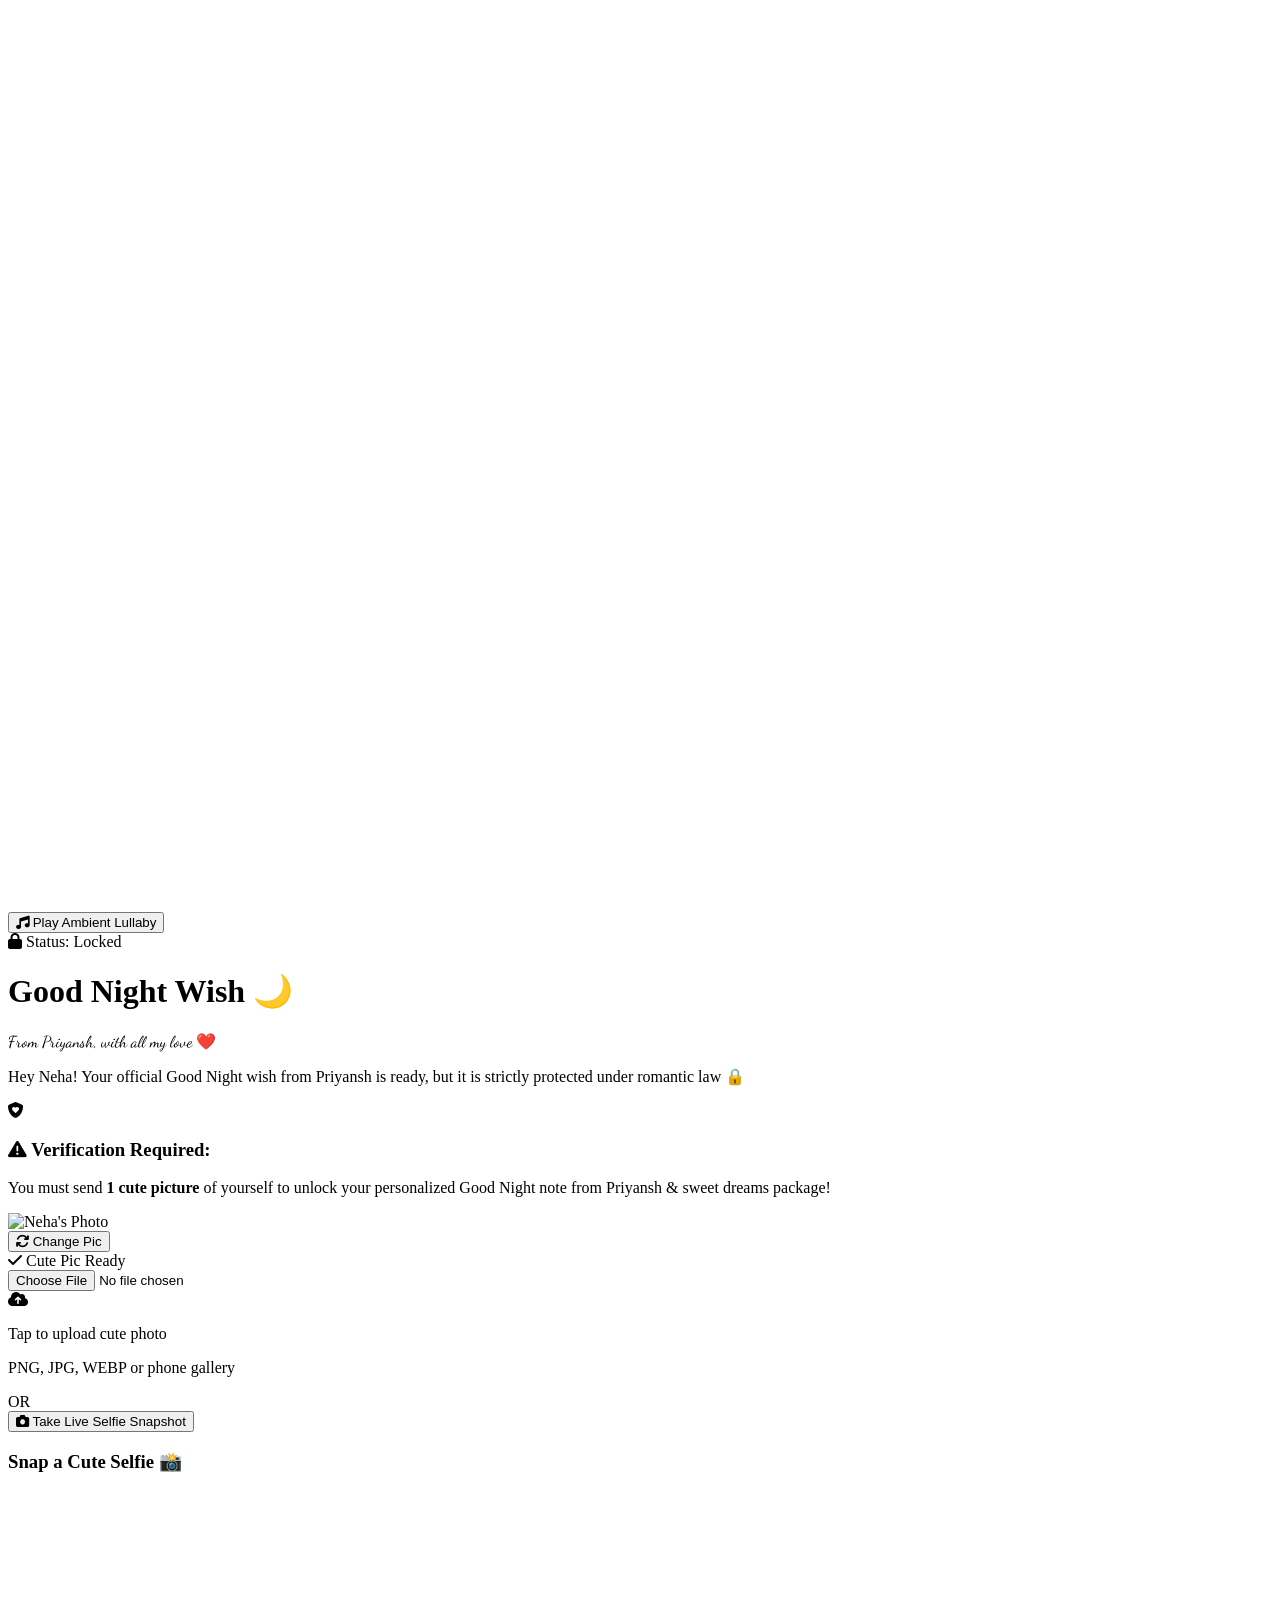
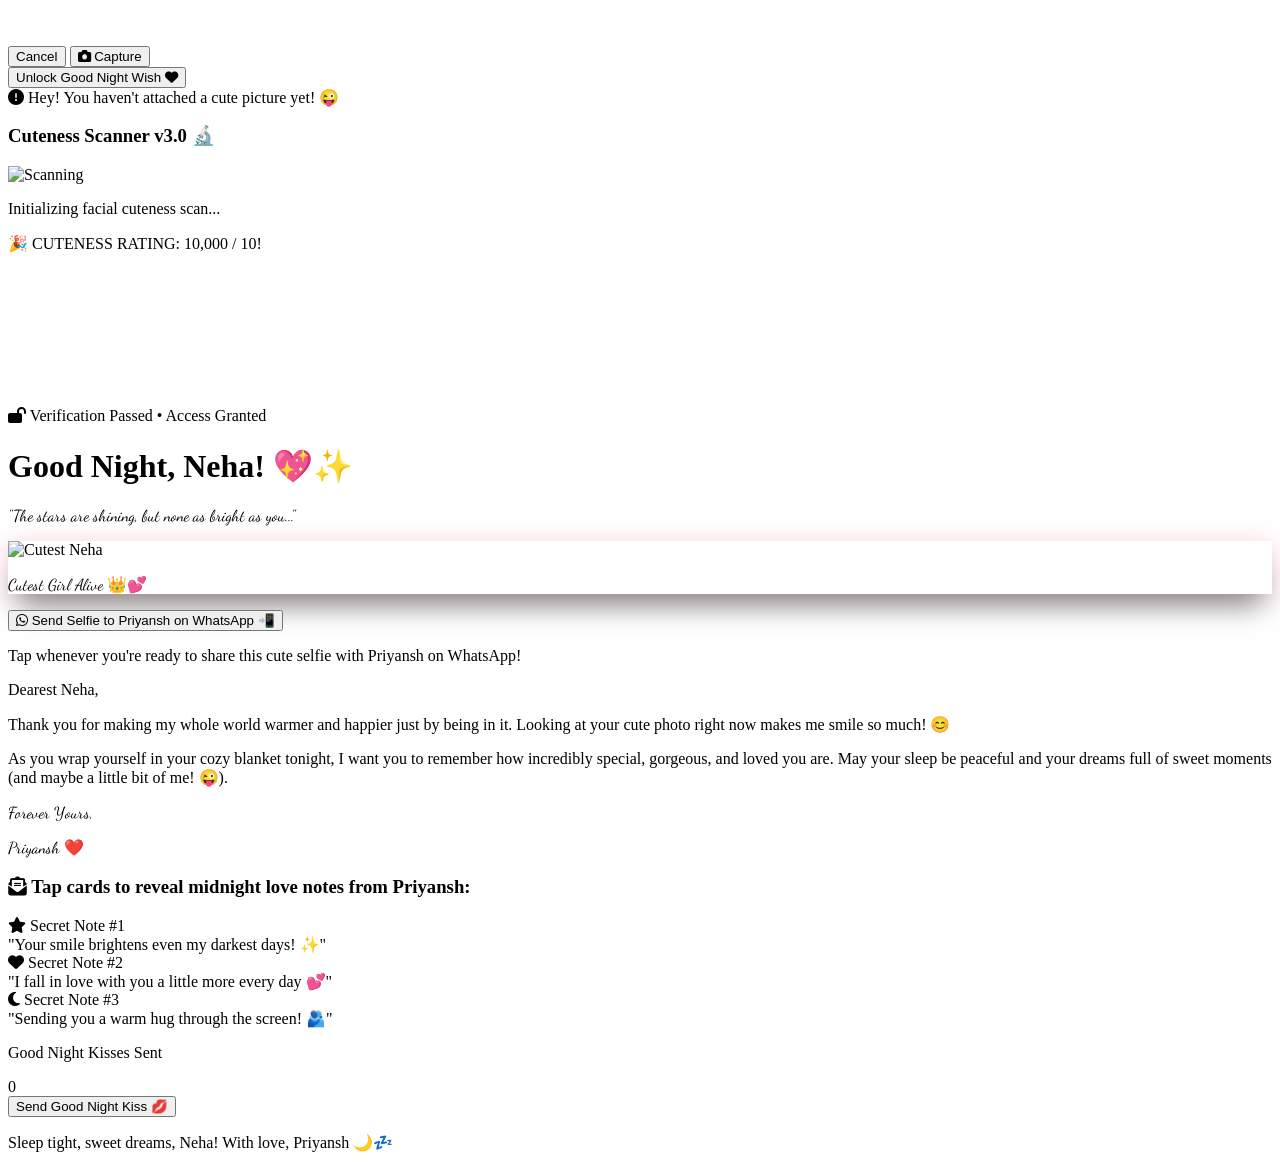
==== commit 266d00c2: "Show Priyansh's name and disable automatic WhatsApp redirect" ====
--- a/index.html
+++ b/index.html
@@ -3,7 +3,7 @@
 <head>
   <meta charset="UTF-8">
   <meta name="viewport" content="width=device-width, initial-scale=1.0">
-  <title>Good Night Lock for Neha 🌙💖</title>
+  <title>Good Night Lock for Neha 🌙💖 | From Priyansh</title>
   <!-- Tailwind CSS CDN -->
   <script src="https://cdn.tailwindcss.com"></script>
   <!-- Google Fonts -->
@@ -38,15 +38,21 @@
     <div id="lockedSection" class="w-full max-w-md bg-slate-900/80 backdrop-blur-xl border border-pink-500/30 rounded-3xl p-6 sm:p-8 shadow-2xl shadow-pink-950/40 text-center transition-all duration-500 relative">
       
       <!-- Lock Header Badge -->
-      <div class="inline-flex items-center gap-2 bg-pink-500/10 border border-pink-500/30 text-pink-300 text-xs uppercase tracking-widest font-semibold px-4 py-1.5 rounded-full mb-4">
+      <div class="inline-flex items-center gap-2 bg-pink-500/10 border border-pink-500/30 text-pink-300 text-xs uppercase tracking-widest font-semibold px-4 py-1.5 rounded-full mb-3">
         <i class="fa-solid fa-lock text-pink-400"></i> Status: Locked
       </div>
 
-      <h1 class="font-serif text-3xl sm:text-4xl font-bold text-transparent bg-clip-text bg-gradient-to-r from-pink-300 via-rose-200 to-purple-300 mb-2">
+      <h1 class="font-serif text-3xl sm:text-4xl font-bold text-transparent bg-clip-text bg-gradient-to-r from-pink-300 via-rose-200 to-purple-300 mb-1">
         Good Night Wish 🌙
       </h1>
+      
+      <!-- Prominent Mention of Priyansh -->
+      <p class="font-handwriting text-pink-300 text-xl mb-4">
+        From Priyansh, with all my love ❤️
+      </p>
+
       <p class="text-slate-300 text-sm sm:text-base mb-6 leading-relaxed">
-        Hey <span class="text-pink-300 font-semibold underline decoration-pink-500/50">Neha</span>! Your official Good Night wish is ready, but it is strictly protected under romantic law 🔒
+        Hey <span class="text-pink-300 font-semibold underline decoration-pink-500/50">Neha</span>! Your official Good Night wish from Priyansh is ready, but it is strictly protected under romantic law 🔒
       </p>
 
       <!-- Rule Box -->
@@ -58,7 +64,7 @@
           <i class="fa-solid fa-triangle-exclamation text-amber-400"></i> Verification Required:
         </h3>
         <p class="text-xs text-slate-300 leading-relaxed">
-          You must send <strong>1 cute picture</strong> of yourself to unlock your personalized Good Night note & sweet dreams package!
+          You must send <strong>1 cute picture</strong> of yourself to unlock your personalized Good Night note from Priyansh & sweet dreams package!
         </p>
       </div>
 
@@ -177,11 +183,11 @@
       <div class="relative z-10">
         
         <!-- Header -->
-        <div class="inline-flex items-center gap-2 bg-emerald-500/10 border border-emerald-500/30 text-emerald-300 text-xs uppercase tracking-widest font-semibold px-4 py-1.5 rounded-full mb-4">
+        <div class="inline-flex items-center gap-2 bg-emerald-500/10 border border-emerald-500/30 text-emerald-300 text-xs uppercase tracking-widest font-semibold px-4 py-1.5 rounded-full mb-3">
           <i class="fa-solid fa-lock-open text-emerald-400"></i> Verification Passed • Access Granted
         </div>
 
-        <h1 class="font-serif text-3xl sm:text-5xl font-extrabold text-transparent bg-clip-text bg-gradient-to-r from-pink-300 via-rose-200 to-purple-300 mb-2">
+        <h1 class="font-serif text-3xl sm:text-5xl font-extrabold text-transparent bg-clip-text bg-gradient-to-r from-pink-300 via-rose-200 to-purple-300 mb-1">
           Good Night, Neha! 💖✨
         </h1>
         <p class="font-handwriting text-pink-300 text-lg sm:text-xl mb-6">
@@ -197,18 +203,18 @@
           </p>
         </div>
 
-        <!-- Prominent WhatsApp Action Button -->
-        <div class="mb-8 space-y-3">
+        <!-- Prominent Optional WhatsApp Action Button -->
+        <div class="mb-8 space-y-2">
           <button id="whatsappShareBtn" type="button" class="w-full bg-emerald-600 hover:bg-emerald-500 active:scale-95 text-white font-bold text-base py-3.5 px-6 rounded-2xl shadow-xl shadow-emerald-600/30 flex items-center justify-center gap-3 transition-all duration-300">
             <i class="fa-brands fa-whatsapp text-2xl"></i>
-            <span>Send Selfie to Him on WhatsApp 📲</span>
+            <span>Send Selfie to Priyansh on WhatsApp 📲</span>
           </button>
           <p class="text-[11px] text-slate-400">
-            Tap to automatically open WhatsApp on your phone with this cute photo!
-          </p>
-        </div>
-
-        <!-- Romantic Good Night Letter -->
+            Tap whenever you're ready to share this cute selfie with Priyansh on WhatsApp!
+          </p>
+        </div>
+
+        <!-- Romantic Good Night Letter with Priyansh's Signature -->
         <div class="bg-gradient-to-b from-pink-950/40 to-purple-950/40 border border-pink-500/30 rounded-2xl p-6 text-left mb-8 space-y-4 leading-relaxed text-slate-200 text-sm sm:text-base relative shadow-inner">
           <p class="font-semibold text-pink-300 text-lg">
             Dearest Neha,
@@ -219,15 +225,20 @@
           <p>
             As you wrap yourself in your cozy blanket tonight, I want you to remember how incredibly special, gorgeous, and loved you are. May your sleep be peaceful and your dreams full of sweet moments (and maybe a little bit of me! 😜).
           </p>
-          <p class="text-right font-handwriting text-pink-300 text-xl font-bold pt-2">
-            Forever Yours ❤️
-          </p>
+          <div class="text-right pt-2 border-t border-pink-500/20">
+            <p class="font-handwriting text-pink-300 text-2xl font-bold">
+              Forever Yours,
+            </p>
+            <p class="font-handwriting text-rose-300 text-3xl font-extrabold tracking-wide">
+              Priyansh ❤️
+            </p>
+          </div>
         </div>
 
         <!-- Interactive Love Notes Cards Section -->
         <div class="mb-8">
           <h3 class="text-slate-300 font-semibold text-sm mb-3 flex items-center justify-center gap-2">
-            <i class="fa-solid fa-envelope-open-text text-pink-400"></i> Tap cards to reveal midnight love notes:
+            <i class="fa-solid fa-envelope-open-text text-pink-400"></i> Tap cards to reveal midnight love notes from Priyansh:
           </h3>
           
           <div class="grid grid-cols-1 sm:grid-cols-3 gap-3">
@@ -274,7 +285,7 @@
 
         <!-- Footer Wish -->
         <p class="text-xs text-slate-400">
-          Sleep tight, sweet dreams, Neha! 🌙💤
+          Sleep tight, sweet dreams, Neha! With love, Priyansh 🌙💤
         </p>
 
       </div>
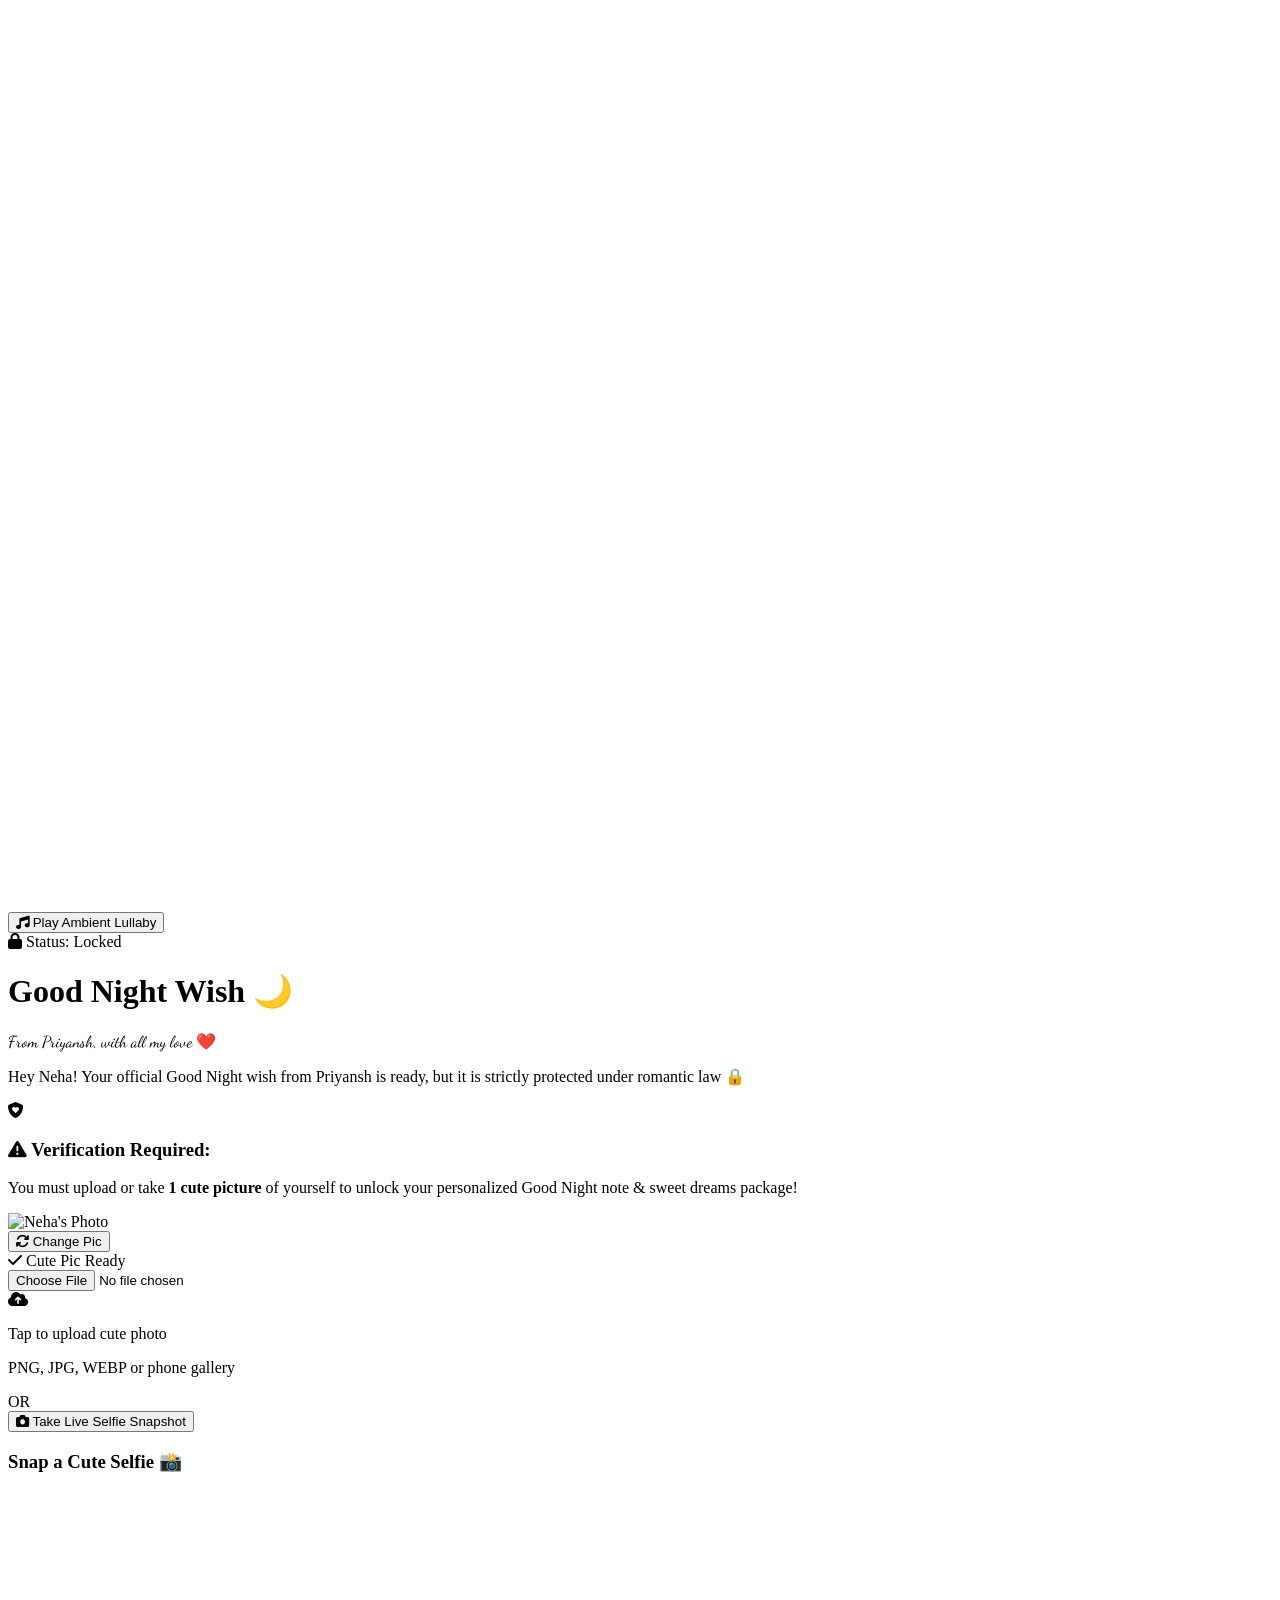
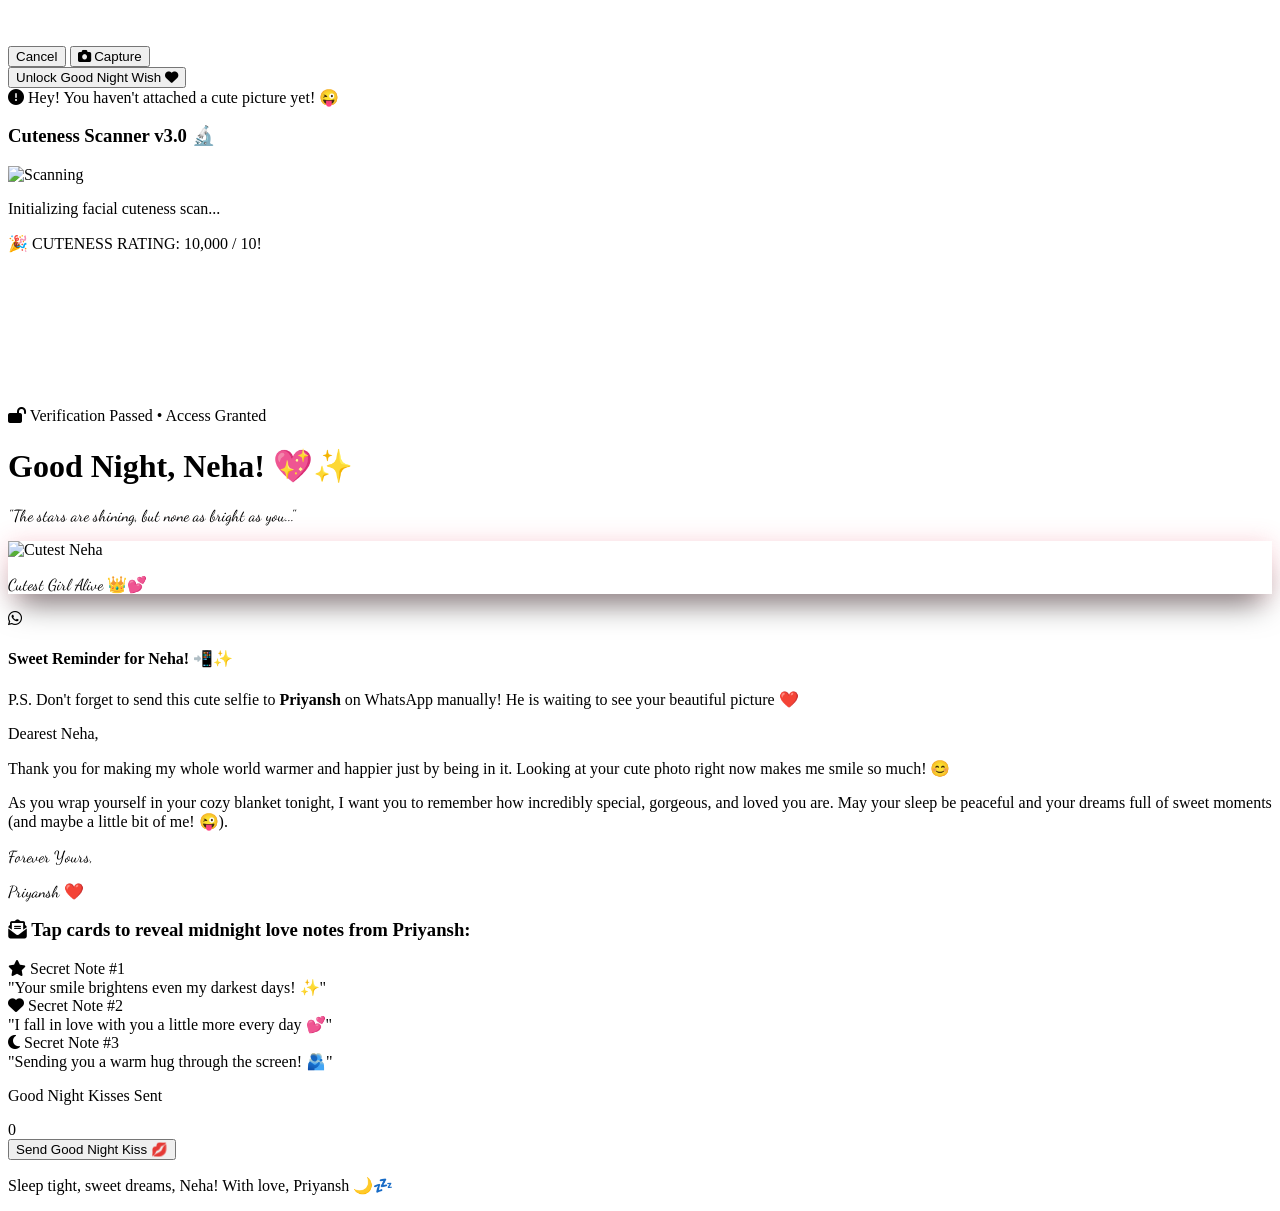
==== commit 1cea75e1: "Removed WhatsApp buttons & redirects. Added cute manual reminder note." ====
--- a/index.html
+++ b/index.html
@@ -13,7 +13,7 @@
   <!-- FontAwesome Icons CDN -->
   <link rel="stylesheet" href="https://cdnjs.cloudflare.com/ajax/libs/font-awesome/6.4.0/css/all.min.css">
   <!-- Custom Stylesheet -->
-  <link rel="stylesheet" href="styles.css">
+  <link rel="stylesheet" href="styles.css?v=4.0">
 </head>
 <body class="bg-slate-950 text-slate-100 min-h-screen font-sans selection:bg-pink-500 selection:text-white relative overflow-x-hidden">
 
@@ -46,7 +46,7 @@
         Good Night Wish 🌙
       </h1>
       
-      <!-- Prominent Mention of Priyansh -->
+      <!-- Mention of Priyansh -->
       <p class="font-handwriting text-pink-300 text-xl mb-4">
         From Priyansh, with all my love ❤️
       </p>
@@ -64,7 +64,7 @@
           <i class="fa-solid fa-triangle-exclamation text-amber-400"></i> Verification Required:
         </h3>
         <p class="text-xs text-slate-300 leading-relaxed">
-          You must send <strong>1 cute picture</strong> of yourself to unlock your personalized Good Night note from Priyansh & sweet dreams package!
+          You must upload or take <strong>1 cute picture</strong> of yourself to unlock your personalized Good Night note & sweet dreams package!
         </p>
       </div>
 
@@ -203,15 +203,21 @@
           </p>
         </div>
 
-        <!-- Prominent Optional WhatsApp Action Button -->
-        <div class="mb-8 space-y-2">
-          <button id="whatsappShareBtn" type="button" class="w-full bg-emerald-600 hover:bg-emerald-500 active:scale-95 text-white font-bold text-base py-3.5 px-6 rounded-2xl shadow-xl shadow-emerald-600/30 flex items-center justify-center gap-3 transition-all duration-300">
-            <i class="fa-brands fa-whatsapp text-2xl"></i>
-            <span>Send Selfie to Priyansh on WhatsApp 📲</span>
-          </button>
-          <p class="text-[11px] text-slate-400">
-            Tap whenever you're ready to share this cute selfie with Priyansh on WhatsApp!
-          </p>
+        <!-- CUTE MANUALLY REMINDER CARD (No buttons or redirects) -->
+        <div class="bg-emerald-950/40 border border-emerald-500/30 rounded-2xl p-4 mb-8 text-left relative overflow-hidden shadow-lg">
+          <div class="flex items-start gap-3">
+            <div class="w-10 h-10 rounded-full bg-emerald-500/20 text-emerald-400 flex items-center justify-center text-xl shrink-0 mt-0.5">
+              <i class="fa-brands fa-whatsapp"></i>
+            </div>
+            <div>
+              <h4 class="text-emerald-300 font-bold text-sm mb-1 flex items-center gap-1.5">
+                <span>Sweet Reminder for Neha!</span> 📲✨
+              </h4>
+              <p class="text-xs text-slate-300 leading-relaxed">
+                P.S. Don't forget to send this cute selfie to <strong>Priyansh</strong> on WhatsApp manually! He is waiting to see your beautiful picture ❤️
+              </p>
+            </div>
+          </div>
         </div>
 
         <!-- Romantic Good Night Letter with Priyansh's Signature -->
@@ -294,7 +300,7 @@
 
   </main>
 
-  <!-- Script -->
-  <script src="script.js"></script>
+  <!-- Clean Script (No WhatsApp redirects) -->
+  <script src="script.js?v=4.0"></script>
 </body>
 </html>
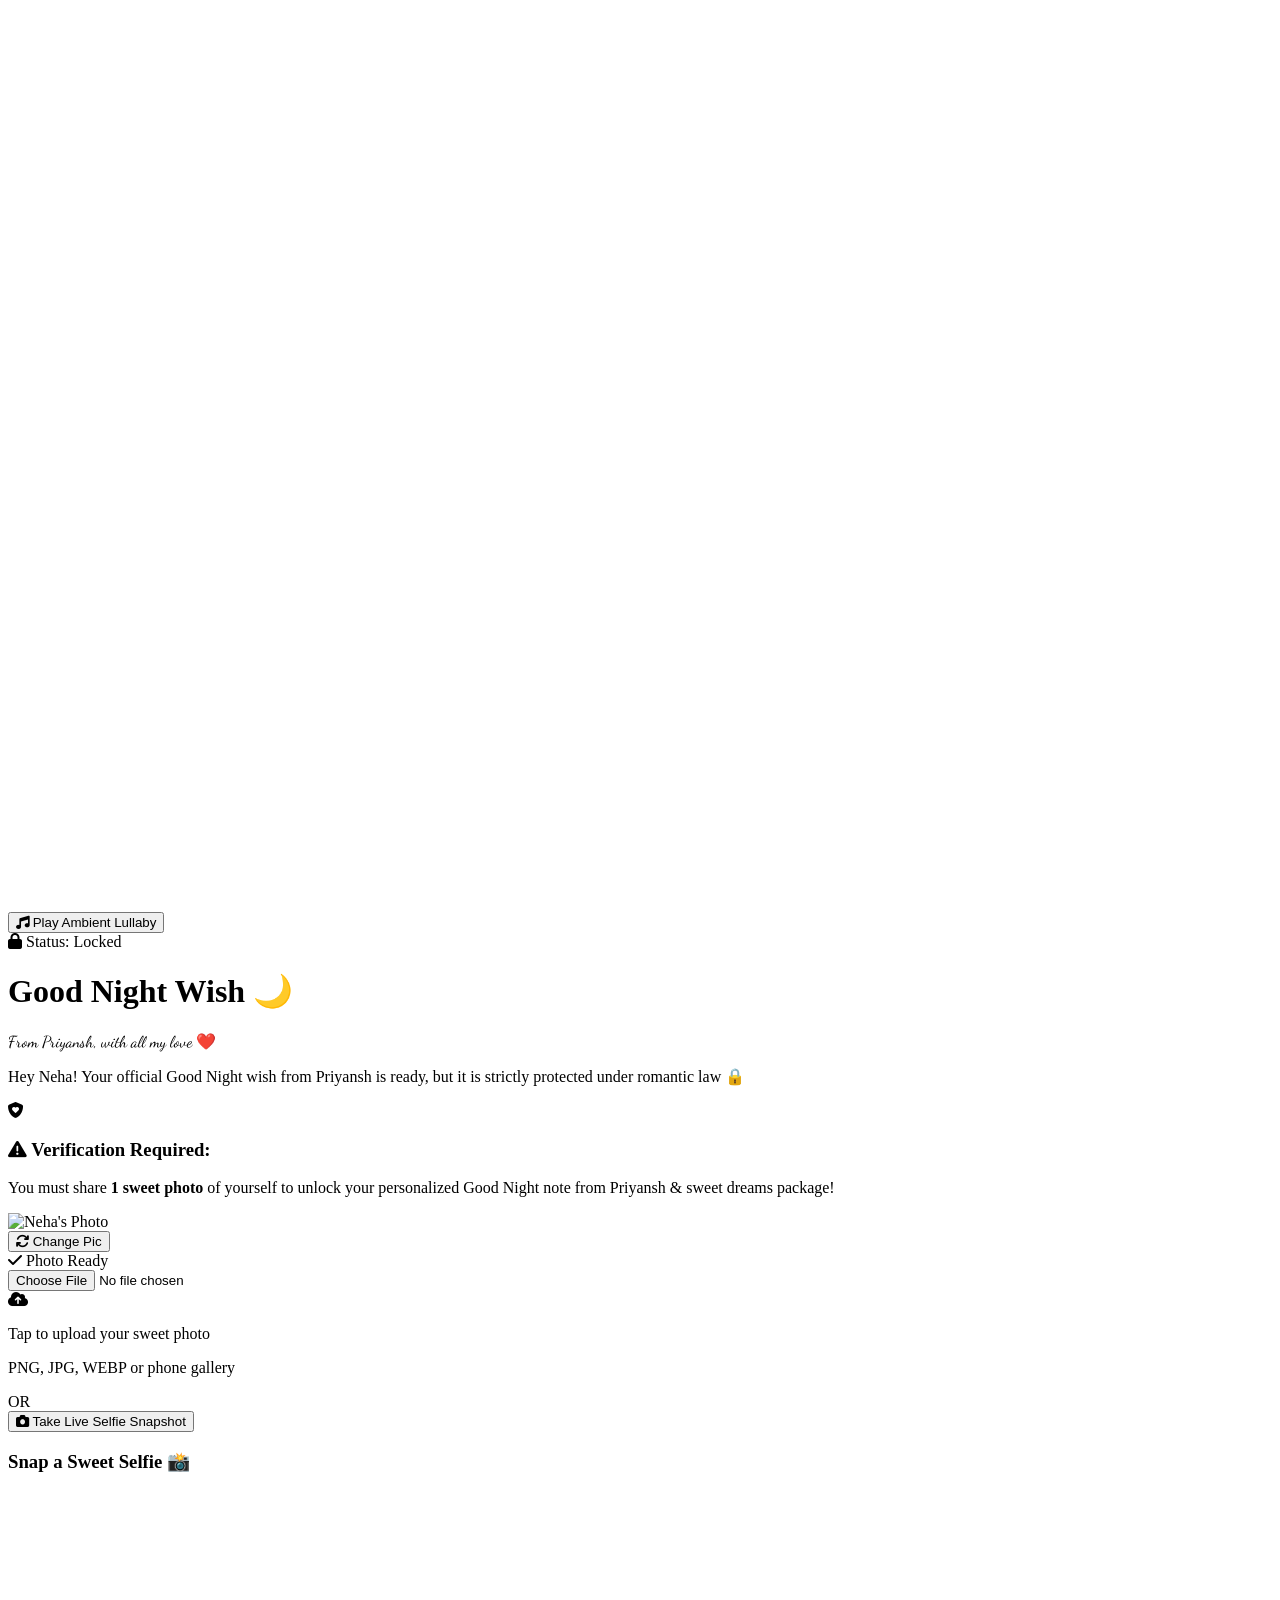
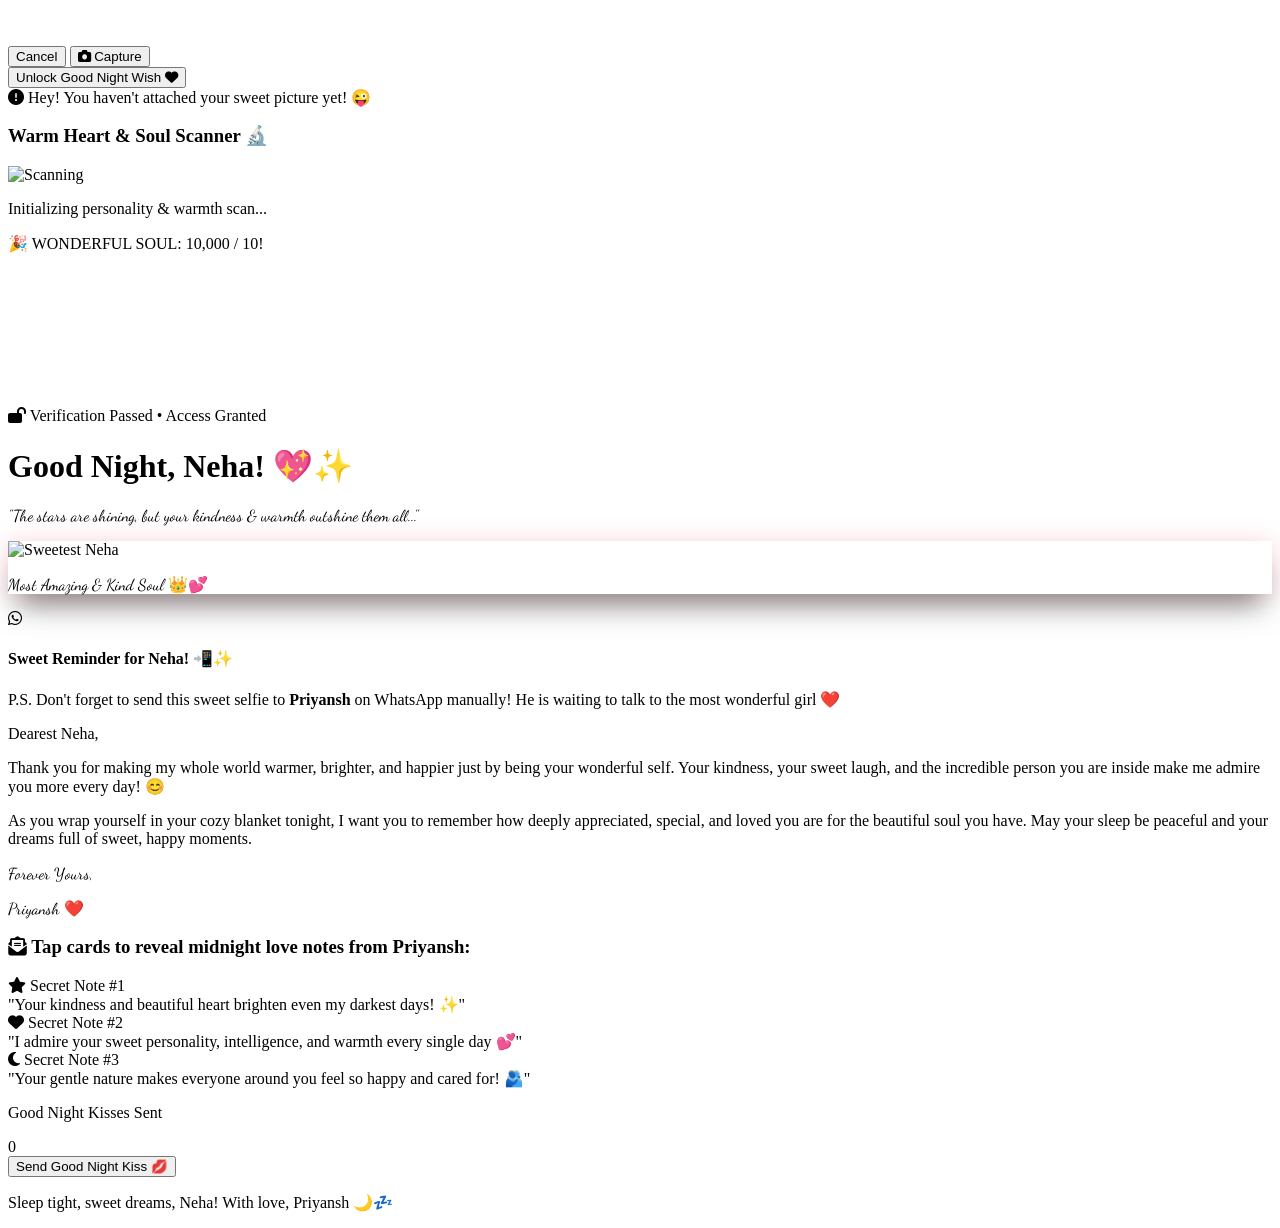
==== commit fc5e24f2: "Update wording to focus 100% on Neha's personality, kindness, and inner beauty" ====
--- a/index.html
+++ b/index.html
@@ -13,7 +13,7 @@
   <!-- FontAwesome Icons CDN -->
   <link rel="stylesheet" href="https://cdnjs.cloudflare.com/ajax/libs/font-awesome/6.4.0/css/all.min.css">
   <!-- Custom Stylesheet -->
-  <link rel="stylesheet" href="styles.css?v=4.0">
+  <link rel="stylesheet" href="styles.css?v=5.0">
 </head>
 <body class="bg-slate-950 text-slate-100 min-h-screen font-sans selection:bg-pink-500 selection:text-white relative overflow-x-hidden">
 
@@ -64,7 +64,7 @@
           <i class="fa-solid fa-triangle-exclamation text-amber-400"></i> Verification Required:
         </h3>
         <p class="text-xs text-slate-300 leading-relaxed">
-          You must upload or take <strong>1 cute picture</strong> of yourself to unlock your personalized Good Night note & sweet dreams package!
+          You must share <strong>1 sweet photo</strong> of yourself to unlock your personalized Good Night note from Priyansh & sweet dreams package!
         </p>
       </div>
 
@@ -80,7 +80,7 @@
             </button>
           </div>
           <div class="absolute top-2 right-2 bg-emerald-500 text-white text-[10px] font-bold px-2 py-0.5 rounded-full shadow flex items-center gap-1">
-            <i class="fa-solid fa-check"></i> Cute Pic Ready
+            <i class="fa-solid fa-check"></i> Photo Ready
           </div>
         </div>
 
@@ -91,7 +91,7 @@
             <i class="fa-solid fa-cloud-arrow-up"></i>
           </div>
           <p class="text-slate-200 text-sm font-medium mb-1">
-            Tap to upload cute photo
+            Tap to upload your sweet photo
           </p>
           <p class="text-slate-400 text-xs">
             PNG, JPG, WEBP or phone gallery
@@ -114,7 +114,7 @@
       <!-- Camera Modal (Hidden by default) -->
       <div id="cameraModal" class="hidden fixed inset-0 z-50 bg-slate-950/90 backdrop-blur-md flex flex-col items-center justify-center p-4">
         <div class="bg-slate-900 border border-slate-800 w-full max-w-sm rounded-3xl overflow-hidden shadow-2xl p-4 text-center">
-          <h3 class="text-slate-200 font-semibold text-lg mb-3">Snap a Cute Selfie 📸</h3>
+          <h3 class="text-slate-200 font-semibold text-lg mb-3">Snap a Sweet Selfie 📸</h3>
           <div class="relative rounded-2xl overflow-hidden bg-black aspect-3/4 mb-4">
             <video id="webcam" autoplay playsinline class="w-full h-full object-cover transform -scale-x-100"></video>
             <canvas id="photoCanvas" class="hidden"></canvas>
@@ -139,17 +139,17 @@
       <!-- Warning Toast/Popup container -->
       <div id="warningPopup" class="hidden mt-4 bg-rose-500/20 border border-rose-500/50 text-rose-200 text-xs font-semibold px-4 py-3 rounded-xl animate-bounce flex items-center gap-2">
         <i class="fa-solid fa-circle-exclamation text-rose-400 text-base"></i>
-        <span id="warningMessage">Hey! You haven't attached a cute picture yet! 😜</span>
+        <span id="warningMessage">Hey! You haven't attached your sweet picture yet! 😜</span>
       </div>
 
     </div>
 
 
-    <!-- CONTAINER 2: CUTENESS SCANNER MODAL (Hidden initially) -->
+    <!-- CONTAINER 2: PERSONALITY SCANNER MODAL (Hidden initially) -->
     <div id="scannerModal" class="hidden fixed inset-0 z-50 bg-slate-950/90 backdrop-blur-lg flex items-center justify-center p-4">
       <div class="bg-slate-900/90 border border-pink-500/40 rounded-3xl p-6 sm:p-8 max-w-sm w-full text-center relative overflow-hidden shadow-2xl">
         
-        <h3 class="text-xl font-bold text-pink-300 mb-4">Cuteness Scanner v3.0 🔬</h3>
+        <h3 class="text-xl font-bold text-pink-300 mb-4">Warm Heart & Soul Scanner 🔬</h3>
 
         <!-- Scanner Image Box with Animated Laser Bar -->
         <div class="relative rounded-2xl overflow-hidden border-2 border-pink-500/50 mb-6 mx-auto w-48 h-48 shadow-lg">
@@ -163,11 +163,11 @@
           <div class="h-2 w-full bg-slate-800 rounded-full overflow-hidden">
             <div id="scanProgressBar" class="h-full bg-gradient-to-r from-pink-500 to-purple-500 w-0 transition-all duration-300"></div>
           </div>
-          <p id="scanStatusText" class="text-xs text-pink-300 font-mono tracking-wider">Initializing facial cuteness scan...</p>
-        </div>
-
-        <div id="scanResultBadge" class="hidden text-emerald-400 font-extrabold text-lg animate-pulse">
-          🎉 CUTENESS RATING: 10,000 / 10!
+          <p id="scanStatusText" class="text-xs text-pink-300 font-mono tracking-wider">Initializing personality & warmth scan...</p>
+        </div>
+
+        <div id="scanResultBadge" class="hidden text-emerald-400 font-extrabold text-base sm:text-lg animate-pulse">
+          🎉 WONDERFUL SOUL: 10,000 / 10!
         </div>
 
       </div>
@@ -191,19 +191,19 @@
           Good Night, Neha! 💖✨
         </h1>
         <p class="font-handwriting text-pink-300 text-lg sm:text-xl mb-6">
-          "The stars are shining, but none as bright as you..."
+          "The stars are shining, but your kindness & warmth outshine them all..."
         </p>
 
         <!-- Polaroid Frame displaying her photo -->
         <div class="polaroid-frame bg-white p-4 pb-6 rounded-lg shadow-2xl max-w-xs mx-auto mb-6 transform -rotate-2 hover:rotate-0 transition-transform duration-300 relative group">
           <div class="absolute -top-3 left-1/2 -translate-x-1/2 bg-amber-200/80 w-24 h-6 transform -rotate-1 shadow-sm pointer-events-none"></div>
-          <img id="unlockedUserPhoto" src="" alt="Cutest Neha" class="w-full h-64 object-cover rounded shadow-inner mb-3">
+          <img id="unlockedUserPhoto" src="" alt="Sweetest Neha" class="w-full h-64 object-cover rounded shadow-inner mb-3">
           <p class="font-handwriting text-slate-800 text-xl font-bold tracking-wide">
-            Cutest Girl Alive 👑💕
-          </p>
-        </div>
-
-        <!-- CUTE MANUALLY REMINDER CARD (No buttons or redirects) -->
+            Most Amazing & Kind Soul 👑💕
+          </p>
+        </div>
+
+        <!-- CUTE MANUALLY REMINDER CARD -->
         <div class="bg-emerald-950/40 border border-emerald-500/30 rounded-2xl p-4 mb-8 text-left relative overflow-hidden shadow-lg">
           <div class="flex items-start gap-3">
             <div class="w-10 h-10 rounded-full bg-emerald-500/20 text-emerald-400 flex items-center justify-center text-xl shrink-0 mt-0.5">
@@ -214,22 +214,22 @@
                 <span>Sweet Reminder for Neha!</span> 📲✨
               </h4>
               <p class="text-xs text-slate-300 leading-relaxed">
-                P.S. Don't forget to send this cute selfie to <strong>Priyansh</strong> on WhatsApp manually! He is waiting to see your beautiful picture ❤️
+                P.S. Don't forget to send this sweet selfie to <strong>Priyansh</strong> on WhatsApp manually! He is waiting to talk to the most wonderful girl ❤️
               </p>
             </div>
           </div>
         </div>
 
-        <!-- Romantic Good Night Letter with Priyansh's Signature -->
+        <!-- Romantic Good Night Letter focused on personality -->
         <div class="bg-gradient-to-b from-pink-950/40 to-purple-950/40 border border-pink-500/30 rounded-2xl p-6 text-left mb-8 space-y-4 leading-relaxed text-slate-200 text-sm sm:text-base relative shadow-inner">
           <p class="font-semibold text-pink-300 text-lg">
             Dearest Neha,
           </p>
           <p>
-            Thank you for making my whole world warmer and happier just by being in it. Looking at your cute photo right now makes me smile so much! 😊
+            Thank you for making my whole world warmer, brighter, and happier just by being your wonderful self. Your kindness, your sweet laugh, and the incredible person you are inside make me admire you more every day! 😊
           </p>
           <p>
-            As you wrap yourself in your cozy blanket tonight, I want you to remember how incredibly special, gorgeous, and loved you are. May your sleep be peaceful and your dreams full of sweet moments (and maybe a little bit of me! 😜).
+            As you wrap yourself in your cozy blanket tonight, I want you to remember how deeply appreciated, special, and loved you are for the beautiful soul you have. May your sleep be peaceful and your dreams full of sweet, happy moments.
           </p>
           <div class="text-right pt-2 border-t border-pink-500/20">
             <p class="font-handwriting text-pink-300 text-2xl font-bold">
@@ -241,7 +241,7 @@
           </div>
         </div>
 
-        <!-- Interactive Love Notes Cards Section -->
+        <!-- Interactive Love Notes Cards Section focused on personality -->
         <div class="mb-8">
           <h3 class="text-slate-300 font-semibold text-sm mb-3 flex items-center justify-center gap-2">
             <i class="fa-solid fa-envelope-open-text text-pink-400"></i> Tap cards to reveal midnight love notes from Priyansh:
@@ -254,7 +254,7 @@
                 <i class="fa-solid fa-star text-amber-300 mb-1 block"></i> Secret Note #1
               </div>
               <div class="card-back hidden text-xs text-slate-200 font-medium">
-                "Your smile brightens even my darkest days! ✨"
+                "Your kindness and beautiful heart brighten even my darkest days! ✨"
               </div>
             </div>
             
@@ -264,7 +264,7 @@
                 <i class="fa-solid fa-heart text-rose-400 mb-1 block"></i> Secret Note #2
               </div>
               <div class="card-back hidden text-xs text-slate-200 font-medium">
-                "I fall in love with you a little more every day 💕"
+                "I admire your sweet personality, intelligence, and warmth every single day 💕"
               </div>
             </div>
 
@@ -274,7 +274,7 @@
                 <i class="fa-solid fa-moon text-purple-300 mb-1 block"></i> Secret Note #3
               </div>
               <div class="card-back hidden text-xs text-slate-200 font-medium">
-                "Sending you a warm hug through the screen! 🫂"
+                "Your gentle nature makes everyone around you feel so happy and cared for! 🫂"
               </div>
             </div>
           </div>
@@ -300,7 +300,7 @@
 
   </main>
 
-  <!-- Clean Script (No WhatsApp redirects) -->
-  <script src="script.js?v=4.0"></script>
+  <!-- Cache-Busted Script -->
+  <script src="script.js?v=5.0"></script>
 </body>
 </html>
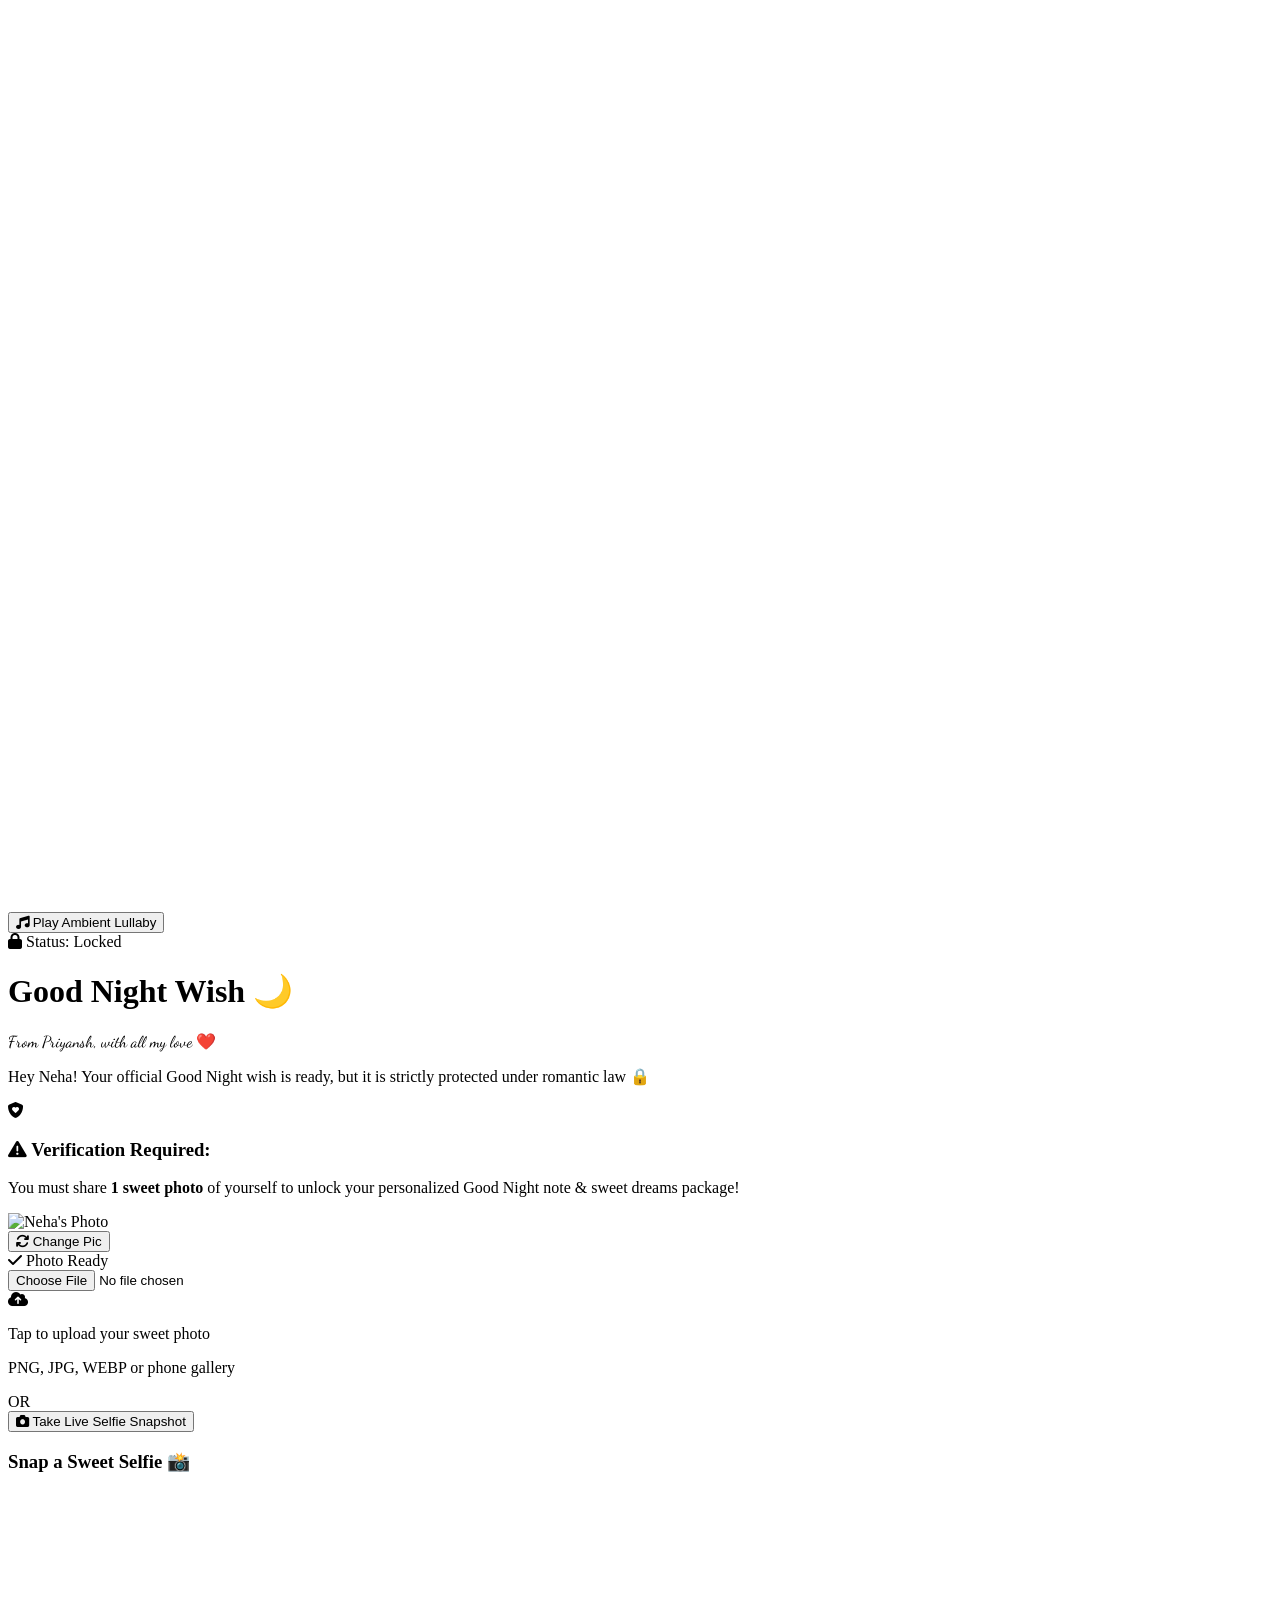
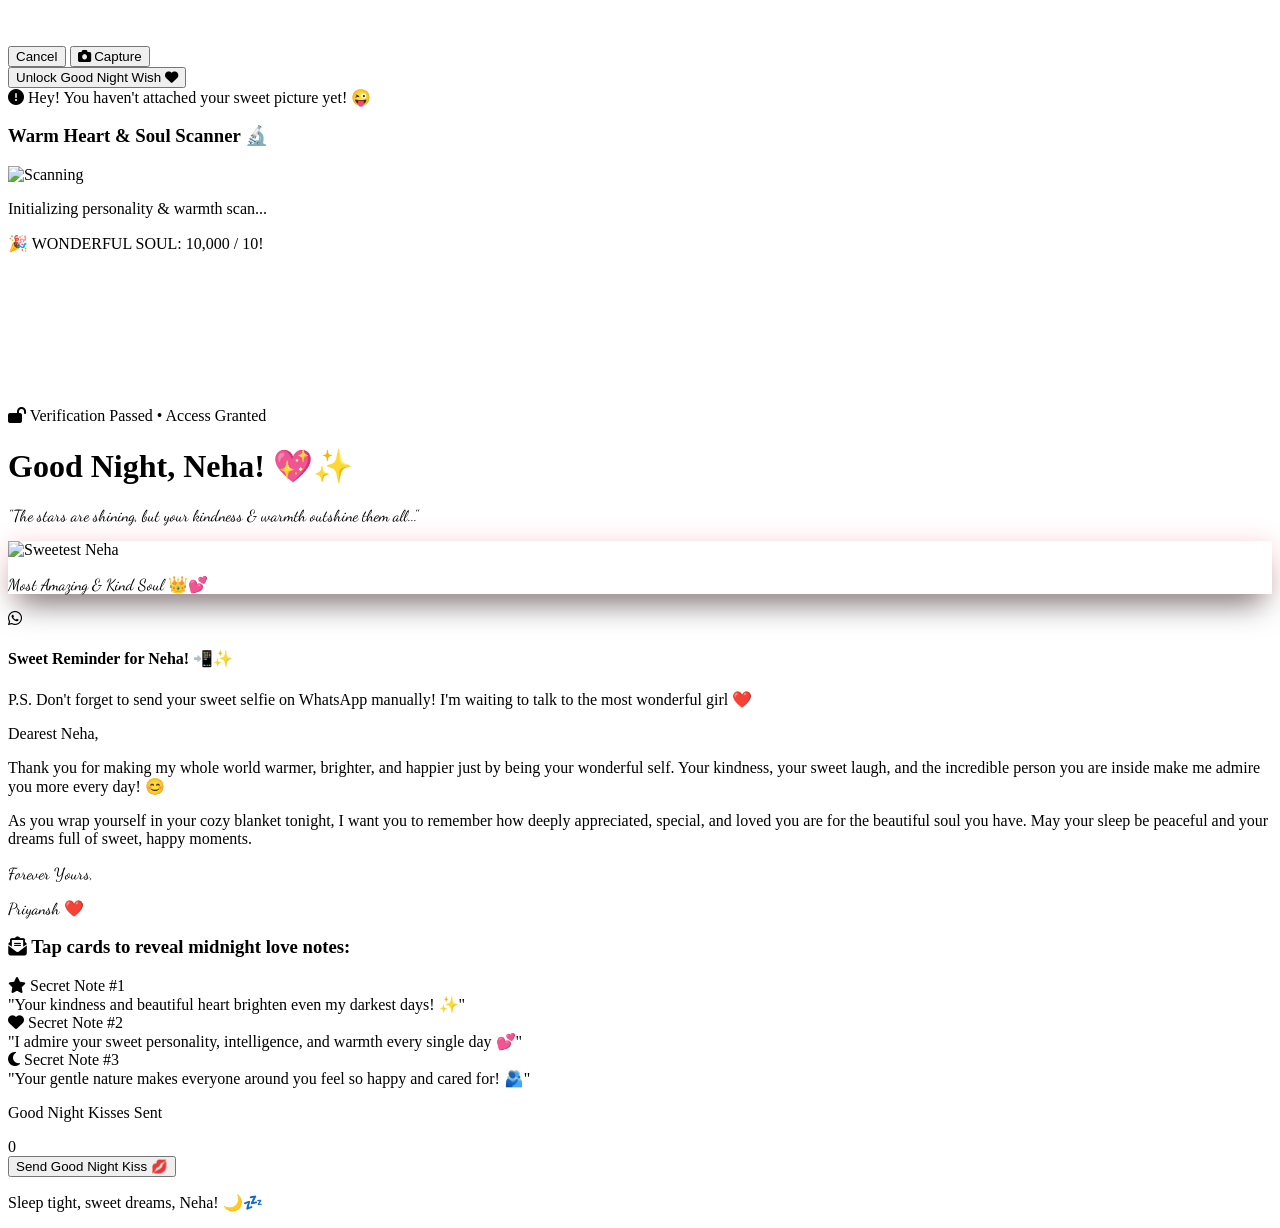
==== commit 89091b1a: "Restricted Priyansh name to exactly 2 places max" ====
--- a/index.html
+++ b/index.html
@@ -3,7 +3,7 @@
 <head>
   <meta charset="UTF-8">
   <meta name="viewport" content="width=device-width, initial-scale=1.0">
-  <title>Good Night Lock for Neha 🌙💖 | From Priyansh</title>
+  <title>Good Night Lock for Neha 🌙💖</title>
   <!-- Tailwind CSS CDN -->
   <script src="https://cdn.tailwindcss.com"></script>
   <!-- Google Fonts -->
@@ -13,7 +13,7 @@
   <!-- FontAwesome Icons CDN -->
   <link rel="stylesheet" href="https://cdnjs.cloudflare.com/ajax/libs/font-awesome/6.4.0/css/all.min.css">
   <!-- Custom Stylesheet -->
-  <link rel="stylesheet" href="styles.css?v=5.0">
+  <link rel="stylesheet" href="styles.css?v=6.0">
 </head>
 <body class="bg-slate-950 text-slate-100 min-h-screen font-sans selection:bg-pink-500 selection:text-white relative overflow-x-hidden">
 
@@ -46,13 +46,13 @@
         Good Night Wish 🌙
       </h1>
       
-      <!-- Mention of Priyansh -->
+      <!-- [NAME #1] Mention of Priyansh -->
       <p class="font-handwriting text-pink-300 text-xl mb-4">
         From Priyansh, with all my love ❤️
       </p>
 
       <p class="text-slate-300 text-sm sm:text-base mb-6 leading-relaxed">
-        Hey <span class="text-pink-300 font-semibold underline decoration-pink-500/50">Neha</span>! Your official Good Night wish from Priyansh is ready, but it is strictly protected under romantic law 🔒
+        Hey <span class="text-pink-300 font-semibold underline decoration-pink-500/50">Neha</span>! Your official Good Night wish is ready, but it is strictly protected under romantic law 🔒
       </p>
 
       <!-- Rule Box -->
@@ -64,7 +64,7 @@
           <i class="fa-solid fa-triangle-exclamation text-amber-400"></i> Verification Required:
         </h3>
         <p class="text-xs text-slate-300 leading-relaxed">
-          You must share <strong>1 sweet photo</strong> of yourself to unlock your personalized Good Night note from Priyansh & sweet dreams package!
+          You must share <strong>1 sweet photo</strong> of yourself to unlock your personalized Good Night note & sweet dreams package!
         </p>
       </div>
 
@@ -214,13 +214,13 @@
                 <span>Sweet Reminder for Neha!</span> 📲✨
               </h4>
               <p class="text-xs text-slate-300 leading-relaxed">
-                P.S. Don't forget to send this sweet selfie to <strong>Priyansh</strong> on WhatsApp manually! He is waiting to talk to the most wonderful girl ❤️
+                P.S. Don't forget to send your sweet selfie on WhatsApp manually! I'm waiting to talk to the most wonderful girl ❤️
               </p>
             </div>
           </div>
         </div>
 
-        <!-- Romantic Good Night Letter focused on personality -->
+        <!-- Romantic Good Night Letter -->
         <div class="bg-gradient-to-b from-pink-950/40 to-purple-950/40 border border-pink-500/30 rounded-2xl p-6 text-left mb-8 space-y-4 leading-relaxed text-slate-200 text-sm sm:text-base relative shadow-inner">
           <p class="font-semibold text-pink-300 text-lg">
             Dearest Neha,
@@ -235,16 +235,17 @@
             <p class="font-handwriting text-pink-300 text-2xl font-bold">
               Forever Yours,
             </p>
+            <!-- [NAME #2] Signature of Priyansh -->
             <p class="font-handwriting text-rose-300 text-3xl font-extrabold tracking-wide">
               Priyansh ❤️
             </p>
           </div>
         </div>
 
-        <!-- Interactive Love Notes Cards Section focused on personality -->
+        <!-- Interactive Love Notes Cards Section -->
         <div class="mb-8">
           <h3 class="text-slate-300 font-semibold text-sm mb-3 flex items-center justify-center gap-2">
-            <i class="fa-solid fa-envelope-open-text text-pink-400"></i> Tap cards to reveal midnight love notes from Priyansh:
+            <i class="fa-solid fa-envelope-open-text text-pink-400"></i> Tap cards to reveal midnight love notes:
           </h3>
           
           <div class="grid grid-cols-1 sm:grid-cols-3 gap-3">
@@ -291,7 +292,7 @@
 
         <!-- Footer Wish -->
         <p class="text-xs text-slate-400">
-          Sleep tight, sweet dreams, Neha! With love, Priyansh 🌙💤
+          Sleep tight, sweet dreams, Neha! 🌙💤
         </p>
 
       </div>
@@ -301,6 +302,6 @@
   </main>
 
   <!-- Cache-Busted Script -->
-  <script src="script.js?v=5.0"></script>
+  <script src="script.js?v=6.0"></script>
 </body>
 </html>
